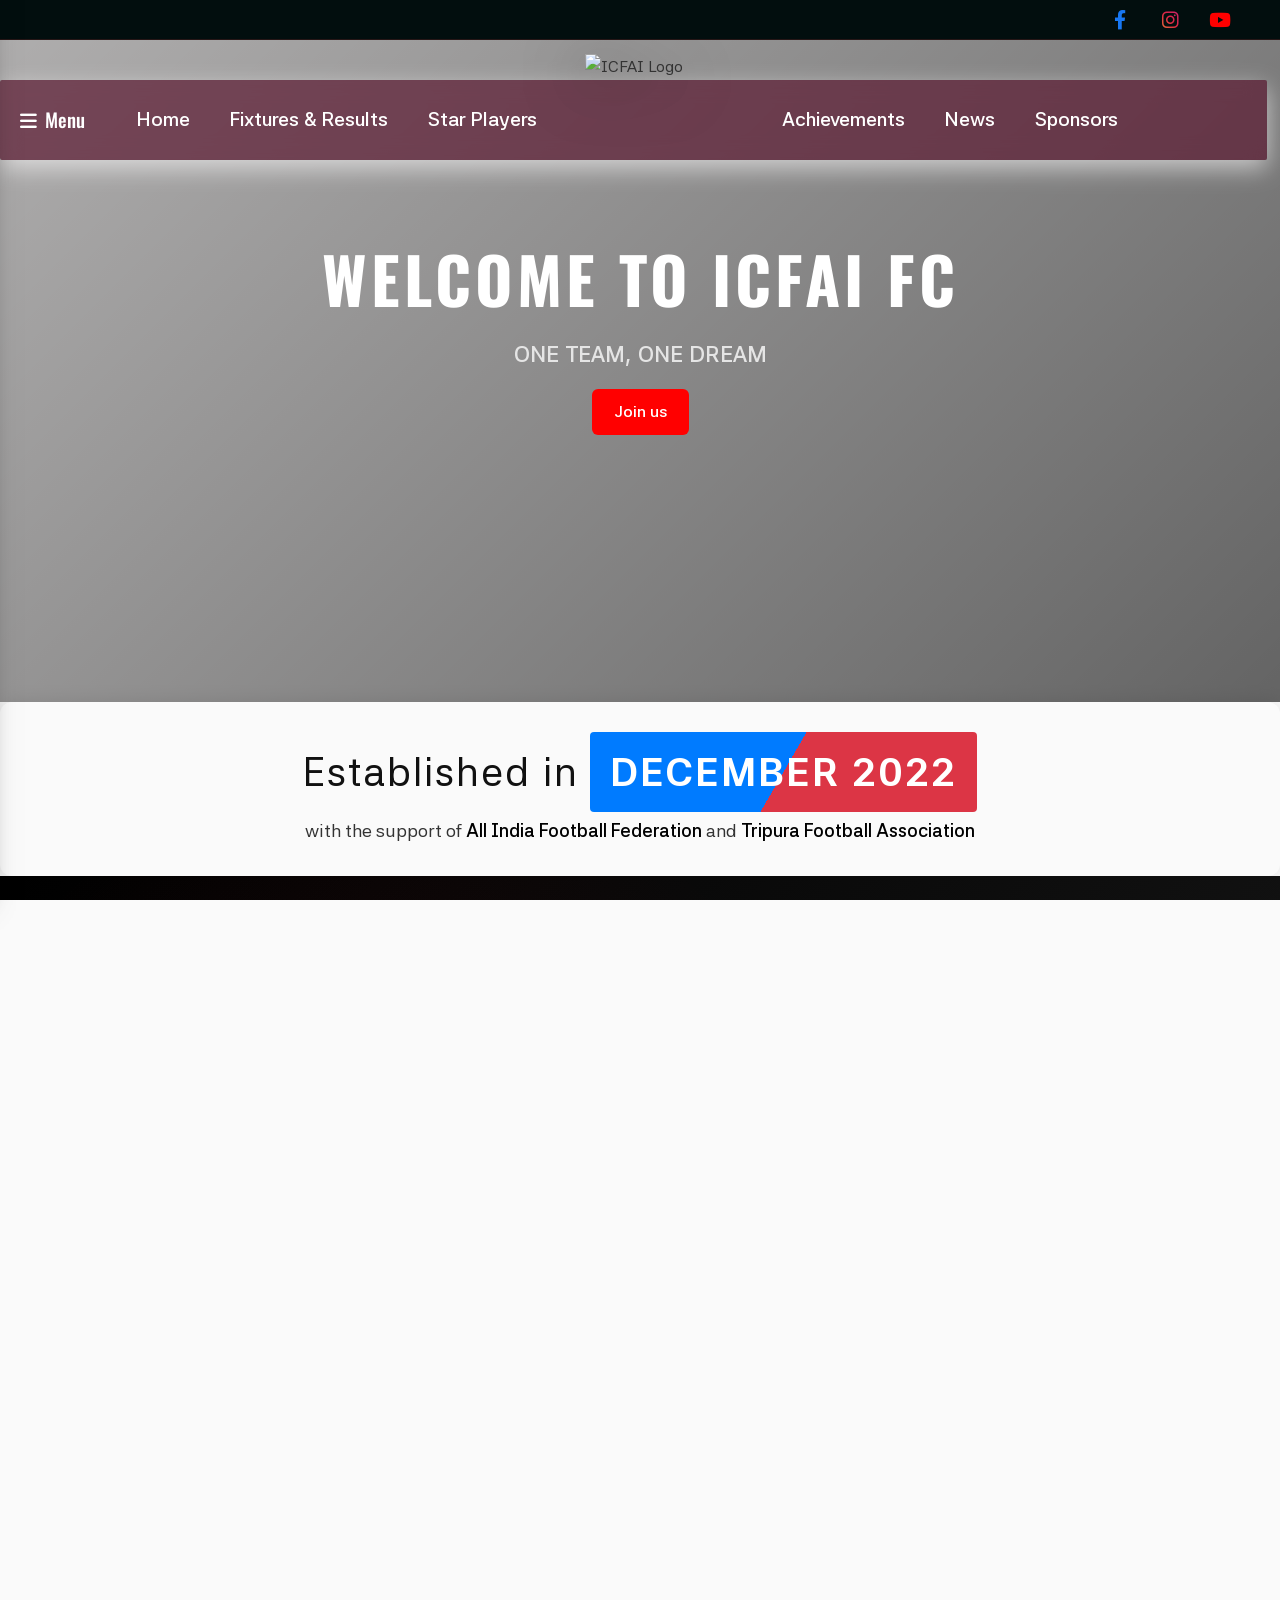
==== index.html @ eb9c13fc "Add Initial Files" ====
<!DOCTYPE html>
<html lang="en">

<head>
  <meta charset="UTF-8" />
  <meta name="viewport" content="width=device-width, initial-scale=1.0" />
  <title>ICFAI FC - Football Club</title>
  <link rel="icon" href="./assets/images/favicon.ico" type="image/x-icon" />
  <link rel="stylesheet" href="assets/css/styles.css?v=3.2" />
  <link href="https://cdnjs.cloudflare.com/ajax/libs/font-awesome/6.0.0/css/all.min.css" rel="stylesheet">
</head>

<body>
  <div class="loading-screen" id="loadingScreen">
    <div class="loader-content">
      <img src="./assets/images/icfai_fc_logo.webp" alt="ICFAI FC Logo" class="loading-logo">
    </div>
  </div>

  <!-- Side Drawer Menu -->
  <div class="side-drawer" id="sideDrawer">
    <div class="drawer-header">
      <img src="./assets/images/icfai_fc_logo.webp" alt="ICFAI FC Logo" class="drawer-logo">
      <button class="drawer-close-btn" id="drawerCloseBtn">&times;</button>
    </div>
    <ul class="drawer-links">
      <li><a href="#home"><i class="fas fa-home"></i> Home</a></li>
      <li><a href="#results"><i class="fas fa-calendar-check"></i> Fixtures & Results</a></li>
      <li><a href="#squad"><i class="fas fa-users"></i> Star Players</a></li>
      <li><a href="#achievement"><i class="fas fa-trophy"></i> Achievements</a></li>
      <li><a href="#news"><i class="fas fa-newspaper"></i> News</a></li>
      <li><a
          href="https://docs.google.com/forms/d/e/1FAIpQLScfk53COwXalGn_AhkOUZK2DiVphfoqzO7gKApFZwHls8hN9A/viewform?usp=dialog"
          target="_blank"><i class="fas fa-file-signature"></i> Participation</a></li>
      <li><a href="#sponsors-section"><i class="fas fa-handshake"></i> Sponsors</a></li>

    </ul>
  </div>
  <div class="drawer-overlay" id="drawerOverlay"></div>

  <!-- Top Header Bar (Social Media Links) -->
  <div class="top-header">
    <div class="top-header-container">
      <div class="top-header-socials">
        <a href="https://www.facebook.com/iuTripura" target="_blank" title="Facebook"><i
            class="fab fa-facebook-f"></i></a>
        <a href="https://www.instagram.com/icfaitripura" target="_blank" title="Instagram"><i
            class="fab fa-instagram"></i></a>
        <a href="https://www.youtube.com/channel/UCLmW99rNwXES9EpipbpzZbA" target="_blank" title="YouTube"><i
            class="fab fa-youtube"></i></a>
      </div>
    </div>
  </div>

  <!-- Navbar -->
  <nav class="navbar">
    <div class="mobile-menu-toggle" id="mobileSidebarToggleBtn">
      <i class="fas fa-bars"></i>
    </div>
    <div class="logo" id="logo1">
      <img src="./assets/images/icfai_fc_logo.webp" alt="ICFAI Logo" />
    </div>

    <ul class="nav-links" id="nav-links">
      <li><a href="#home">Home</a></li>
      <li><a href="#results"> Fixtures & Results</a></li>
      <li><a href="#squad">Star Players</a></li>
      <li><a href="#achievement">Achievements</a></li>
      <li><a href="#news">News</a></li>
      <li><a href="#sponsors-section">Sponsors</a></li>
    </ul>

    <div class="hamburger" id="hamburger">
      <i class="fas fa-bars"></i>
    </div>
  </nav>

  <div class="nav">
    <div class="nav-container">
      <ul class="links left">
        <li>
          <a href="javascript:void(0)" class="sidebar-toggle-btn" id="sidebarToggleBtn"
            style="color: white; text-decoration: none; font-family: 'Oswald', sans-serif; font-weight: 500;">
            <i class="fas fa-bars" style="margin-right: 8px;"></i> Menu
          </a>
        </li>
        <li><a href="#home">Home</a></li>
        <li><a href="#results"> Fixtures & Results</a></li>
        <li><a href="#squad">Star Players</a></li>
      </ul>
      <div class="logo" id="nav-logo">
        <img src="./assets/images/icfai_fc_logo.webp" alt="ICFAI Logo" />
      </div>
      <ul class="links right">
        <li><a href="#achievement">Achievements</a></li>
        <li><a href="#news">News</a></li>
        <li><a href="#sponsors-section">Sponsors</a></li>
      </ul>
    </div>
  </div>

  <!-- Hero Section -->
  <section id="home" class="hero">
    <div class="hero-content">
      <h1 class="hero-title">WELCOME TO ICFAI FC</h1>
      <p class="hero-motto">ONE TEAM, ONE DREAM</p>
      <div class="hero-buttons">
        <a href="https://www.facebook.com/icfaifc" target="_blank"> Join us</a>

        <!-- <button class="btn btn-primary">Join Us</button> -->
      </div>
    </div>

  </section>
  <div class="club-container">
    <p class="club-heading">
      <span>Established in</span>
      <span class="highlight secondary animate" id="month">DECEMBER 2022</span>
    </p>
    <p class="subtext"> with the support of <span class="nested">All India Football Federation </span> and <span
        class="nested">Tripura Football Association </span> </p>
  </div>


  <!-- Last Three Games -->
  <section class="last-3-games-section" id="results">
    <div class="container">
      <h2 class="section-title">LAST THREE GAMES</h2>
      <div class="last-3-games">
        <div class="game-card">
          <div class="game-date">May 28, 2025</div>
          <div class="logos">
            <div class="team">
              <img src="./assets/images/opt logo.webp" alt="Vivekananda Club">
              <div class="team-name">VIVEKANANDA CLUB</div>
            </div>
            <div class="vs-text">VS</div>
            <div class="team">
              <img src="./assets/images/icfai_fc_logo1.webp" alt="ICFAI FC">
              <div class="team-name">ICFAI FC</div>
            </div>
          </div>
          <p>Score: 1-0</p>
        </div>
        <div class="game-card">
          <div class="game-date">May 25, 2025</div>
          <div class="logos">
            <div class="team">
              <img src="./assets/images/icfai_fc_logo1.webp" alt="ICFAI FC">
              <div class="team-name">ICFAI FC</div>
            </div>
            <div class="vs-text">VS</div>
            <div class="team">
              <img src="./assets/images/opt logo.webp" alt="Youth Club">
              <div class="team-name">YOUTH CLUB</div>
            </div>
          </div>
          <p>Score: 2-0</p>
        </div>
        <div class="game-card">
          <div class="game-date">May 22, 2025</div>
          <div class="logos">
            <div class="team">
              <img src="./assets/images/icfai_fc_logo1.webp" alt="ICFAI FC">
              <div class="team-name">ICFAI FC</div>
            </div>
            <div class="vs-text">VS</div>
            <div class="team">
              <img src="./assets/images/opt logo.webp" alt="UBST">
              <div class="team-name">UBST</div>
            </div>
          </div>
          <p>Score: 3-1</p>
        </div>
      </div>
      <a href="./results.html" class="View">View More</a>
    </div>
  </section>



  <!--SQUAD-->
  <section class="squad-section" id="squad">
    <h2>MEET OUR Rising Stars</h2>
    <div class="carousel" id="carousel">
      <div class="carousel-item">
        <img src="./assets/images/goals-13_assists-3.webp" data-mobile-src="./assets/images/ANIMESH.webp"
          data-desktop-src="./assets/images/animesh_debbarma_desktop.webp" alt="Player 1" class="player-image">
      </div>
      <div class="carousel-item">
        <img src="./assets/images/goals-13_assists-3.webp" data-mobile-src="./assets/images/SACHLANG.webp"
          data-desktop-src="./assets/images/sachlang_jamatia_desktop.webp" alt="Player 2" class="player-image">
      </div>
      <div class="carousel-item">
        <img src="./assets/images/goals-13_assists-3.webp" data-mobile-src="./assets/images/birsingh_mobile.webp"
          data-desktop-src="./assets/images/birsingh.webp" alt="Player 3" class="player-image">
      </div>

    </div>
    <div class="dots" id="dots">
      <span class="dot active"></span>
      <span class="dot"></span>
      <span class="dot"></span>
    </div>
  </section>


  <div class="achievement-wrapper" id="achievement">
    <div class="achievment-heading">
      <h2>Achievements</h2>
    </div>

    <div class="achievment a">
      <div class="setA">
        <div class="image-content" id="trophy">
          <img src="./assets/images/trophy_white.webp" alt="ICFAI FC Fair Play Trophy" srcset="">
        </div>
        <div class="textContent">
          <img src="./assets/images/qleft.webp" alt="Quote Icon" class="quote-icon-left">

          <p class="label">AWARD WINNING</p>
          <h1>Fair Play</h1>
          <h5>TFA C-DIVISION CLUB LEAGUE 24 PLAYERS REGISTERED IN AIFF CRS

          </h5>
          <p class="text">In the 2025–26 season, ICFAI FC proudly participated in the 3rd C-Division League under
            the Tripura Football Association (TFA). Demonstrating not only skill but also exemplary
            sportsmanship, the club was honored with the Fair Play Award
          </p>
          <img src="./assets/images/qright.webp" alt="Quote Icon" class="quote-icon-right">

        </div>
      </div>
    </div>
    <div class="achievment b">
      <div class="setB">
        <div class="textkontent">
          <img src="./assets/images/orangeqleft.webp" alt="Quote Icon" class="Quote-icon-left">

          <!-- <p class="label">AWARD WINNING</p> -->
          <h1>AIFF D-License Certified Coaches</h1>
          <h5>8 players from ICFAI FC successfully earned their AIFF D-License</h5>
          <P class="text" id="names">
            <span class="head">Certified Coaches-</span> <br>
            1.SACHLANG JAMATIA <br>
            2. JUNAYAN CHAKMA <br>
            3. PRABESH REANG <br>
            4. DIPTO REANG <br>
            5. JORA DEBBARMA <br>
            6. PAHOR DEBBARMA <br>
            7. BILASH DEBBARMA <br>
            8. RAKESH JAMATIA <br>
          </P>
          <img src="./assets/images/orangeqright.webp" alt="Quote Icon" class="Quote-icon-right">

        </div>

        <div class="image-kontent">
          <img src="./assets/images/2024.webp" alt="">
        </div>

      </div>
    </div>
    <div class="achievment x">
      <div class="setX">
        <div class="imageContent0">
          <img src="./assets/images/crpf.webp" alt="" srcset="">
        </div>
        <div class="textContentX">
          <h1>ICFAI FC's Samrat Debbarma Secures Government Job in CRPF</h1>
          <p class="text">In a moment of great pride for ICFAI FC, one of its dedicated players, Samrat Debbarma, has
            successfully secured a government job with the Central Reserve Police Force (CRPF) in 2024.
          </p>
        </div>
      </div>
    </div>
    <div class="achievment c">
      <div class="setC">
        <div class="imageContent3">
          <img src="./assets/images/olympic.webp" alt="" srcset="">
        </div>

        <div class="textContentC">

          <h1>9th STUDENTS OLYMPIC NATIONAL GAMES 2022-23</h1>
          <h5>
            4 footballers from ICFAI FC represented the Tripura football team in the Students Olympic of India
            tournament.
            <br>
            <br>
            Organized By: Students Olympic Association, Punjab
            Affiliated To: Students Olympic Association, India
            Students Oylmpic Council, Asia
            Recognized By: International Students Olympic Committee
            at Lovely Professional University, Punjab
          </h5>
          <p class="text">
            Secured 1st Position and received Gold Medals <br> <span> Players Name- </span></Players> <br>
            1.ROHIT JAMATIA <br>
            2.BILASH DEBBARMA <br>
            3.SACHULANG DEBBARMA <br>
            4.SAMRAT DEBBARMA <br>
          </p>

        </div>

      </div>

    </div>
    <div class="achievment d">
      <div class="setD">

        <div class="textContentD">
          <h1>ICFAI FC Shines at Inter-University NE Zone Tournament 2023-24</h1>
          <h5>20 Players Represent ICFAI FC at RGU, Assam</h5>
          <p class="text">In a remarkable achievement for the club, 20 talented players from ICFAI FC participated in
            the
            prestigious Inter-University North East Zone Football Tournament 2023-24, held at Royal Global University
            (RGU), Assam.
          </p>

        </div>

        <div class="imageContent4">
          <img src="./assets/images/fourth.webp" alt="" srcset="">
        </div>



      </div>
    </div>
    <div class="achievment e">
      <div class="setE">
        <div class="imageContent5">
          <img src="./assets/images/girls.webp" alt="" srcset="">
        </div>
        <div class="textContentE">

          <h1>Debut for ICFAI FC Girls Team in TFA Women's Football League</h1>
          <h5>First-Ever Participation in Tripura’s Premier Women's League – 2023-24</h5>
          <p class="text">Making history for the club and the state, the ICFAI FC Girls Team participated for the first
            time ever in the Women's Football League 2023-24, organized by the Tripura Football Association (TFA). The
            tournament, held in Tripura, marked a significant milestone in the journey of women's football at ICFAI.
          </p>
        </div>
      </div>
    </div>
    <div class="achievment f">
      <div class="setF">

        <div class="textContentF">
          <img src="./assets/images/pin.webp" class="pin" alt="Pin">
          <h1>Sachlang Jamatia Honored as Tripura’s Best Promising Player – 2023</h1>
          <h5>ICFAI FC Star Shines in C-Division Club League Football Tournament
          </h5>
          <p class="text">In a proud moment for ICFAI FC, rising footballer Sachlang Jamatia was awarded the Best
            Promising Player of Tripura in the 2023 C-Division Club League Football Tournament. Representing ICFAI FC
            with
            exceptional skill, determination, and sportsmanship.
          </p>
        </div>

        <div class="imageContent6">
          <img src="./assets/images/sachlang3.webp" alt="" srcset="">
        </div>



      </div>
    </div>
    <div class="achievment g">
      <div class="setG">
        <div class="imageContent7">

          <img src="./assets/images/coach.webp" alt="" srcset="">
        </div>

        <div class="textContentG">
          <h1>AIFF D-License Football Coach </h1>
          <p class="text">ICFAI FC <br>
            IN-CHARGE <br>
            ICFAI FC MANAGER CUM COACH <br>
            <span> BAPAN DEBNATH </span>
          </p>
        </div>
      </div>
    </div>
  </div>

  <section class="jersey-section">
    <div class="jersey-section-border">
      <h2 class="jersey-title">OUR TEAM JERSEY</h2>
      <p class="jersey-subtitle">OFFICIAL ICFAI FC KITS</p>
      <div class="jersey-grid">
        <div class="jersey-card jersey-shine">
          <div class="jersey-image-wrapper">
            <img src="assets/images/jersey1.webp" alt="ICFAI FC Home Jersey" class="jersey-img" />
            <div class="shine-overlay"></div>
          </div>
          <div class="jersey-info">
            <h3>WOMEN'S JERSEY</h3>
          </div>
        </div>
        <div class="jersey-card jersey-shine">
          <div class="jersey-image-wrapper">
            <img src="assets/images/jersey2.webp" alt="ICFAI FC Away Jersey" class="jersey-img" />
            <div class="shine-overlay"></div>
          </div>
          <div class="jersey-info">
            <h3>MEN'S JERSEY</h3>
          </div>
        </div>
      </div>
    </div>
  </section>

  <section class="jersyies">
    <p class="j24">2025 Men's Jersey</p>
    <img src="./assets/images/curlyarrow.webp" alt="" class="arrow1">
    <img src="./assets/images/curlyarrowrev.webp" alt="" class="arrow2">

    <p class="j25">2024 Men's Jersey</p>

    <div class="imageholder">
      <div class="imagecontainer1">
        <img src="./assets/images/j1.webp" alt="">
      </div>
      <div class="imagecontainer2">
        <img src="./assets/images/j2.webp" alt="">
      </div>
    </div>
  </section>



  <section class="featured-video-section">
    <h2 class="video-section-title">FEATURED VIDEOS</h2>


    <div class="carousel-container">
      <!-- FIXED: Removed inline onclick handlers - now handled by JavaScript event listeners -->
      <button class="carousel-nav prev">‹</button>
      <button class="carousel-nav next">›</button>
      <div class="carousel-track" id="carouselTrack">
        <!-- Slide 1 -->

        <!-- Slide 2 -->
        <div class="carousel-slide">
          <div class="video-container">
            <iframe src="https://www.youtube.com/embed/P8DWaBqI-jM?autoplay=1&mute=1&loop=1&playlist=P8DWaBqI-jM&rel=0"
              title="Tech Innovation Showcase" allow="autoplay; encrypted-media" allowfullscreen>
            </iframe>
          </div>
        </div>
        <!-- Slide 3 -->
        <div class="carousel-slide">
          <div class="video-container">
            <iframe src="https://www.youtube.com/embed/DFkMkslrrcs?autoplay=1&mute=1&loop=1&playlist=DFkMkslrrcs&rel=0"
              title="Creative Arts Masterpiece" allow="autoplay; encrypted-media" allowfullscreen>
            </iframe>
          </div>
        </div>
      </div>

    </div>
    <!-- Navigation Dots -->
    <!-- FIXED: Removed inline onclick handlers - now handled by JavaScript event listeners -->
    <div class="carousel-dots" id="carouselDots">
      <div class="dotts active"></div>
      <div class="dotts"></div>
    </div>

  </section>





  <section class="news" id="news">
    <div class="news-container">
      <h2 class="news-title">Latest News</h2>
      <div class="news-grid">
        <article class="news-card">
          <img src="./assets//images/news_1.webp" alt="News 1">
          <div class="news-content">
            <h3>C Division Football league 2025-26 <br> ICFAI FC VS VIVEKANANDA CLUB</h3>
            <p class="date">MAY 28 , 2025</p>
            <p>ICFAI FC lose the match against VIVEKANANDA CLUB with 0-1</p>
            <div class="readbtn">
              <button onclick="goToNews(0)" class="read-more">Read More</button>
            </div>
          </div>
        </article>
        <article class="news-card">
          <img src="./assets//images/newss2.webp" alt="News 2">
          <div class="news-content">
            <h3>C Division Football league 2025-26 <br> ICFAI FC VS YOUTH CLUB</h3>
            <p class="date">May 25, 2025</p>
            <p>ICFAI FC defeats YOUTH CLUB with a commanding 2-0 win.One step closer to the final</p>
            <div class="readbtn">
              <button onclick="goToNews(1)" class="read-more">Read More</button>
            </div>
          </div>
        </article>
        <article class="news-card">
          <img src="./assets//images/news3 (1).webp" alt="News 3">
          <div class="news-content">
            <h3>C Division Football league 2025-26<br>ICFAI FC VS UBST</h3>
            <p class="date">May 22, 2025</p>
            <p>ICFAI FC storms ahead with a solid 3-1 win against UBST</p>
            <div class="readbtn">
              <button onclick="goToNews(2)" class="read-more">Read More</button>
            </div>
          </div>
        </article>
      </div>
    </div>
    <div class="newsdirect">
      <a href="./news.html" class="newsdirectbtn">View More</a>
    </div>
  </section>
  <!-- Participation Section -->
  <section class="participation-section" id="participation">
    <div class="participation-container">
      <h2 class="participation-title">Participation</h2>
      <p class="participation-subtitle">Join the ICFAI Football Club! Register using the Google Form below to
        participate in our trials, membership recruitment, and volunteering activities.</p>

      <div class="participation-card">
        <div class="form-icon">
          <i class="fas fa-file-signature"></i>
        </div>
        <h3>Registration Form</h3>
        <p>Please click the button below to open the official registration form in a new tab. Fill out your details, and
          our club representatives will get in touch with you shortly.</p>

        <!-- TODO: Replace the href below with your actual Google Form URL -->
        <a href="https://docs.google.com/forms/d/e/1FAIpQLSf_YOUR_GOOGLE_FORM_ID_HERE/viewform?usp=sf_link"
          target="_blank" class="participation-btn">
          <i class="fab fa-google"></i> Open Google Form
        </a>
      </div>
    </div>
  </section>


  <!--Gourab's Code-->

  <section class="sponsors-section" id="sponsors-section">
    <div class="sponsor-logos">
      <div class="logo-box sponsor-logo-left">
        <img src="./assets/images/icfai.webp" alt="ICFAI University Tripura Logo">
        <p class="sponsor-name">ICFAI University Tripura</p>
      </div>
      <div class="logo-box sponsor-banner-box">
        <img src="./assets/images/sponser.webp?v=1.5" alt="Our Sponsor - ICFAI University Tripura">
      </div>
    </div>
  </section>

  <section class="instagram-section">
    <h2>Follow Us on Facebook</h2>


    <div class="instagram-grid">
      <div class="logoG">
        <a href="https://www.facebook.com/icfaifc" target="_blank">
          <img src="./assets/images/download__7_-removebg-preview (1).webp" alt="ICFAI Football Club Logo" class="logo">
        </a>
        <a href="https://www.facebook.com/icfaifc">
          <h3>@icfaifc</h3>
        </a>

      </div>
      <div class="post">
        <iframe
          src="https://www.facebook.com/plugins/post.php?href=https%3A%2F%2Fwww.facebook.com%2Ficfaifc%2Fposts%2Fpfbid02XcgmAQVKBwd2oE2uk2yLDStNyz8HKD7fhZiKLvXKFrXdjW5xoDAoTaDN2rSFGscPl&show_text=false&width=500"
          width="500" height="281" style="border:none;overflow:hidden" scrolling="no" frameborder="0"
          allowfullscreen="true"
          allow="autoplay; clipboard-write; encrypted-media; picture-in-picture; web-share"></iframe>
      </div>
      <div class="post">
        <iframe
          src="https://www.facebook.com/plugins/post.php?href=https%3A%2F%2Fwww.facebook.com%2Ficfaifc%2Fposts%2Fpfbid034WH65Av56Lqqn5zFBCTEJb2UY1SQUSUQ9SfdytHyfu3adtGYysvMrWwD4oeC8hNml&show_text=false&width=500"
          width="500" height="358" style="border:none;overflow:hidden" scrolling="no" frameborder="0"
          allowfullscreen="true"
          allow="autoplay; clipboard-write; encrypted-media; picture-in-picture; web-share"></iframe>
      </div>
      <div class="post">
        <iframe
          src="https://www.facebook.com/plugins/post.php?href=https%3A%2F%2Fwww.facebook.com%2Ficfaifc%2Fposts%2Fpfbid0gf1FUdsTiwjZG82EaCPDdQXAdQBjH55kc1EFj5Hu1qeSkKPoiZSQtGVEM3ucA1e7l&show_text=false&width=500"
          width="500" height="375" style="border:none;overflow:hidden" scrolling="no" frameborder="0"
          allowfullscreen="true"
          allow="autoplay; clipboard-write; encrypted-media; picture-in-picture; web-share"></iframe>
      </div>
      <div class="post">
        <iframe
          src="https://www.facebook.com/plugins/post.php?href=https%3A%2F%2Fwww.facebook.com%2Ficfaifc%2Fposts%2Fpfbid02wYXbqufGujPtFxF2KZumPfLV1wZbWhkevf7CS3z9PMW6Z2pqMJ2Rv1vB2Ms2jad9l&show_text=false&width=500"
          width="500" height="375" style="border:none;overflow:hidden" scrolling="no" frameborder="0"
          allowfullscreen="true"
          allow="autoplay; clipboard-write; encrypted-media; picture-in-picture; web-share"></iframe>
      </div>
      <div class="post">
        <iframe
          src="https://www.facebook.com/plugins/post.php?href=https%3A%2F%2Fwww.facebook.com%2Ficfaifc%2Fposts%2Fpfbid02XcgmAQVKBwd2oE2uk2yLDStNyz8HKD7fhZiKLvXKFrXdjW5xoDAoTaDN2rSFGscPl&show_text=false&width=500"
          width="500" height="281" style="border:none;overflow:hidden" scrolling="no" frameborder="0"
          allowfullscreen="true"
          allow="autoplay; clipboard-write; encrypted-media; picture-in-picture; web-share"></iframe>
      </div>
      <div class="post">
        <iframe
          src="https://www.facebook.com/plugins/post.php?href=https%3A%2F%2Fwww.facebook.com%2Ficfaifc%2Fposts%2Fpfbid02XcgmAQVKBwd2oE2uk2yLDStNyz8HKD7fhZiKLvXKFrXdjW5xoDAoTaDN2rSFGscPl&show_text=false&width=500"
          width="500" height="281" style="border:none;overflow:hidden" scrolling="no" frameborder="0"
          allowfullscreen="true"
          allow="autoplay; clipboard-write; encrypted-media; picture-in-picture; web-share"></iframe>
      </div>
    </div>
    <div class="view-more-wrapper">
      <a href="https://www.facebook.com/icfaifc" class="view-more-btn" target="_blank">View More</a>
    </div>
  </section>
  <footer class="site-footer">
    <div class="footer-container">

      <!-- Trophy & About -->
      <div class="footer-column first-column">
        <div class="social-icons">
        </div>
        <img src="./assets/images/icfai_fc_logo.webp" class="logo-image" />
        <div class="footer-text">
          <p>Become a member of our online community</p>
          <div class="footer-social-handles">
            <div class="social-row">
              <a href="https://www.instagram.com/icfai.fc?igsh=YjN3aXh5eWk0aXVo" target="_blank">
                <img src="./assets/images/instagram-logo (1).webp" alt="Instagram" />
              </a>
              <a href="https://www.facebook.com/icfaifc" target="_blank">
                <img src="./assets/images/facebook.webp" alt="Facebook" />
              </a>
              <span></span>
            </div>
          </div>
        </div>
      </div>

      <!-- News Column -->
      <div class="footer-column">
        <h3>NEWS</h3>
        <ul>
          <li><a href="./news.html">ICFAI FC lose the match against VIVEKANANDA CLUB with 0-1</a></li>
          <li><a href="./news.html">ICFAI FC defeats YOUTH CLUB with a commanding 2-0 win.</a></li>
          <li><a href="./news.html">ICFAI FC storms ahead with a solid 3-1 win against UBST</a></li>
        </ul>
      </div>

      <!-- Contact Column -->
      <div class="footer-column">
        <h3>ADDRESS</h3>
        <p>W8MQ+PCC, Agartala-Simna Road,</p>
        <p>P.O. Kamalghat, Mohanpur, Agartala,</p>
        <p>Tripura 799210</p>
        <p>info@icfaifc.iutripura.in</p>

      </div>
    </div>

    <!-- SOCIAL HANDLES ROWS -->



    <div class="footer-bottom">
      <p>© 2025 ICFAI Football Club . All rights reserved</p>
      <p>Developed by:
        <a href="./team.html"> KODEWARE</a>
      </p>
      <p>Edited by:
        <a href="./team2.html"> TEAM ELITE</a>
      </p>
    </div>
  </footer>


  <script src="https://cdnjs.cloudflare.com/ajax/libs/gsap/3.12.5/gsap.min.js"></script>
  <script src="https://cdnjs.cloudflare.com/ajax/libs/gsap/3.13.0/MotionPathPlugin.min.js"></script>
  <script src="https://cdnjs.cloudflare.com/ajax/libs/gsap/3.12.5/ScrollTrigger.min.js"></script>
  <script src="https://cdnjs.cloudflare.com/ajax/libs/gsap/3.12.5/ScrollToPlugin.min.js"></script>
  <script src="./assets/js/script.js?v=1.5"></script>
</body>

</html>
---- assets/css/styles.css ----
@import url('https://fonts.googleapis.com/css2?family=Shadows+Into+Light&display=swap');
@import url('https://fonts.googleapis.com/css2?family=Asta+Sans:wght@300..800&family=Noto+Sans:ital,wght@0,100..900;1,100..900&display=swap');
@import url('https://fonts.googleapis.com/css2?family=Oswald:wght@200..700&display=swap');




* {
  margin: 0;
  padding: 0;
  box-sizing: border-box;
  font-family: "Asta Sans", sans-serif;
}

html,
body {
  font-family: 'Asta Sans', sans-serif;
  line-height: 1.6;
  color: #333;
  height: 100%;
  width: 100%;
  background: #fafafa;
  overflow-x: hidden;
}

.loading-screen {
  position: fixed;
  top: 0;
  left: 0;
  width: 100%;
  height: 100%;
  background-color: white;
  display: flex;
  justify-content: center;
  align-items: center;
  z-index: 9999;
  transition: opacity 0.5s ease-out;
}

.loader-content {
  text-align: center;
}

.loading-logo {
  max-width: 200px;
  height: auto;
  animation: pulse 1.5s infinite ease-in-out;
}

@keyframes pulse {
  0% {
    transform: scale(1);
  }

  50% {
    transform: scale(1.05);
  }

  100% {
    transform: scale(1);
  }
}

/* prevent flashing */
body:not(.loaded)>*:not(.loading-screen) {
  visibility: hidden;
}

body.loaded>*:not(.loading-screen) {
  visibility: visible;
}

.container {
  margin: 0 auto;
  padding: 0 20px;
  max-width: 100%;
}

@media (max-width: 768px) {
  .container {
    padding: 0 10px;
  }

  .hero {
    min-height: 300px;
    padding: 40px 10px;
  }

  .hero-title {
    font-size: 1.8rem !important;
    line-height: 1.2;
    margin-bottom: 0.5rem;
  }

  .hero-motto {
    font-size: 1rem !important;
    margin-bottom: 0.5rem;
  }

  .hero-buttons {
    margin-bottom: 1rem;
  }

  .club-container {
    padding: 20px 10px;
    margin: 20px 0;
  }

  .club-heading {
    font-size: 1.2rem;
    line-height: 1.3;
  }



  .achievement-wrapper {
    padding: 0;
  }

  .achievment {
    min-height: auto;
    padding: 20px 0;
  }

  .setA,
  .setB,
  .setC,
  .setD,
  .setE,
  .setF,
  .setG,
  .setX {
    padding: 15px 10px;
    gap: 15px;
    margin: 0;
  }

  .textContent,
  .textkontent,
  .textContentC,
  .textContentD,
  .textContentE,
  .textContentF,
  .textContentG,
  .textContentX {
    height: auto !important;
    min-height: auto;
    padding: 15px 10px;
    margin: 0;
  }

  .image-content,
  .image-kontent,
  .imageContent3,
  .imageContent4,
  .imageContent5,
  .imageContent6,
  .imageContent7,
  .imageContent0 {
    height: auto;
    min-height: 200px;
    margin: 10px 0;
  }

  .news {
    padding: 40px 10px;
  }

  .news-grid {
    gap: 20px;
  }

  .news-card {
    margin-bottom: 20px;
  }

  .jersyies {
    padding: 40px 10px;
  }

  .imageholder {
    padding: 15px;
    gap: 15px;
  }

  .imagecontainer1,
  .imagecontainer2 {
    width: 100%;
    transform: none;
  }

  .nav {
    margin-top: 20px;
    height: 60px;
  }

  #nav-logo img {
    height: 80px;
  }

  .textContent h1,
  .textkontent h1,
  .textContentC h1,
  .textContentD h1,
  .textContentE h1,
  .textContentF h1,
  .textContentG h1,
  .textContentX h1 {
    font-size: 1.2rem !important;
    width: 100%;
    padding: 8px;
  }

  .textContent h5,
  .textkontent h5,
  .textContentC h5,
  .textContentD h5,
  .textContentE h5,
  .textContentF h5,
  .textContentG h5,
  .textContentX h5 {
    font-size: 0.9rem !important;
    margin: 5px 0;
  }

  .textContent .text,
  .textkontent .text,
  .textContentC .text,
  .textContentD .text,
  .textContentE .text,
  .textContentF .text,
  .textContentG .text,
  .textContentX .text {
    font-size: 0.85rem !important;
    line-height: 1.4;
  }

  .text {
    width: 100% !important;
    padding: 10px;
  }


  .achievment-heading h2 {
    font-size: 2rem;
    margin-bottom: 20px;
  }
}

@media (max-width: 480px) {
  .hero {
    min-height: 250px;
    padding: 20px 5px;
  }

  .hero-title {
    font-size: 1.5rem !important;
  }

  .hero-motto {
    font-size: 0.9rem !important;
  }

  .container {
    padding: 0 5px;
  }

  .setA,
  .setB,
  .setC,
  .setD,
  .setE,
  .setF,
  .setG,
  .setX {
    padding: 10px 5px;
  }

  .textContent,
  .textkontent,
  .textContentC,
  .textContentD,
  .textContentE,
  .textContentF,
  .textContentG,
  .textContentX {
    padding: 10px 5px;
  }




  .news {
    padding: 30px 5px;
  }

  .jersyies {
    padding: 30px 5px;
  }

  .imageholder {
    padding: 10px;
  }

  .club-container {
    padding: 15px 5px;
    margin: 15px 0;
  }



  body,
  html {
    overflow-x: hidden;
    width: 100%;
  }

  .image-container {
    width: 100%;
    max-width: 100%;
  }

  .text-content {
    width: 100%;
    max-width: 100%;
  }
}

.navbar {
  background-color: #fff;
  border-bottom: 2px solid #eee;
  padding: 10px 45px;
  display: none;
  justify-content: center;
  align-items: center;
  position: relative;
  z-index: 100;
}

.navbar a {
  font-family: 'Asta Sans', sans-serif;
  font-weight: 600;
}

.logo img {
  height: 70px;
  display: block;
}

#logo1 {
  visibility: hidden;
}

.nav-links {
  display: flex;
  list-style: none;
  gap: 50px;
  margin: 0;
  align-items: center;
}

.nav-links li a {
  font-family: 'Asta Sans', sans-serif;
  font-weight: 600;
  color: #000;
  text-decoration: none;
  font-size: 1rem;
  transition: color 0.3s ease;
}

.nav-links li a:hover {
  color: #e93515;
  text-decoration: underline;
}

.hero {
  height: 78vh;
  background: linear-gradient(135deg, rgba(5, 0, 0, 0.3), rgba(0, 0, 0, 0.6)), url('../images/hero_banner_new.webp');
  display: flex;
  align-items: center;
  justify-content: center;
  text-align: center;
  color: white;
  position: relative;
  margin-top: 0px;
  background-position: center;
  background-repeat: no-repeat;
  background-size: cover;
}

.hero-overlay {
  position: absolute;
  top: 0;
  left: 0;
  right: 0;
  bottom: 0;
  background: linear-gradient(135deg, rgba(220, 38, 38, 0.8), rgba(0, 0, 0, 0.7));
}

.hero-content {
  position: relative;
  z-index: 2;
  max-width: 800px;
  padding: 0 20px;
}

.hero-logo {
  width: 80px;
  height: 80px;
  background: #dc2626;
  border-radius: 50%;
  display: flex;
  align-items: center;
  justify-content: center;
  margin: 0 auto 2rem;
  font-size: 2rem;
}

.hero-title {
  font-size: 4rem;
  font-weight: bold;
  margin-bottom: 0.5rem;
  font-family: "Oswald", sans-serif;
  letter-spacing: 4px;
}

.hero-subtitle {
  font-family: "Oswald", sans-serif;
  font-size: 1.5rem;
  color: #e5e5e5;
  margin-bottom: 2rem;
}

.hero-welcome {
  font-size: 2.5rem;
  font-weight: bold;
  margin-bottom: 1rem;
}

.hero-motto {
  font-size: 1.4rem;
  color: #e5e5e5;
  margin-bottom: 1rem;
  font-family: 'Asta Sans', sans-serif;
  font-weight: 600;
}

.hero-description {
  font-size: 1rem;
  color: #d1d5db;
  margin-bottom: 2.5rem;
  max-width: 600px;
  margin-left: auto;
  margin-right: auto;
}

.hero-buttons {
  display: flex;
  gap: 1rem;
  justify-content: center;
  margin-bottom: 2.5rem;
  flex-wrap: wrap;
  text-decoration: none;
}

.hero-info {
  display: grid;
  grid-template-columns: repeat(auto-fit, minmax(200px, 1fr));
  gap: 1rem;
  max-width: 500px;
  margin: 0 auto;
}

.info-card {
  display: flex;
  align-items: center;
  gap: 0.75rem;
  background: rgba(0, 0, 0, 0.3);
  padding: 1rem;
  border-radius: 8px;
}

.info-card i {
  color: #ef4444;
  font-size: 1.2rem;
}

.info-label {
  color: #d1d5db;
  font-size: 0.9rem;
}

.info-value {
  font-weight: bold;
  font-size: 1rem;
}


.btn-primary:hover {
  background: #b91c1c;
  transform: scale(1.05);
}

.view-all-btn {
  align-content: center;
  text-align: center;
  width: 120px;
  height: 55px;
  background-color: #0f0101;
  color: #ffffff;
  font-size: 18px;
  font-family: 'Asta Sans', sans-serif;
  font-weight: 500;
  border-radius: 8px;
  transition: background-color 0.3s ease;
  padding: 10px;
  text-decoration: none;
  margin-top: 50px;
}

.view-all-btn:hover {
  background-color: #444;
  color: #ffffff;
}

.news {
  padding: 100px 20px;
  background: #f5f6fa;
  font-family: "Oswald", sans-serif;
  padding-top: 160px;
}

.news .news-container {
  margin: 0 auto;
}

.news-title {
  font-family: 'Oswald', sans-serif;
  text-align: center;
  font-size: 2.8rem;
  font-weight: 700;
  margin-bottom: 60px;
  margin-top: 10px;
  color: #1e1e1e;
  position: relative;
  text-shadow: 2px 2px 4px rgba(94, 91, 91, 0.8);
}

.news-grid {
  display: grid;
  grid-template-columns: repeat(auto-fit, minmax(350px, 1fr));
  gap: 35px;
}

.news-card {
  display: flex;
  flex-direction: column;
  background: #ffffff;
  border-radius: 12px;
  box-shadow: 0 10px 25px rgba(0, 0, 0, 0.08);
  overflow: hidden;
  transition: transform 0.3s ease, box-shadow 0.3s ease;
}

.news-card:hover {
  transform: translateY(-6px);
  box-shadow: 0 16px 35px rgba(0, 0, 0, 0.1);
}

.news-card img {
  width: 100%;
}

.news-content {
  padding: 25px;
  display: flex;
  flex-direction: column;
  height: 100%;
}

.news-content h3 {
  font-size: 1.5rem;
  color: #2c3e50;
  margin-bottom: 10px;
}

.news-content .date {
  font-size: 0.85rem;
  color: #999;
  margin-bottom: 12px;
}

.news-content p {
  flex-grow: 1;
  font-size: 1rem;
  color: #444;
  line-height: 1.6;
  margin-bottom: 20px;
  font-family: 'Asta Sans', sans-serif;
}

.readbtn {
  display: flex;
  align-items: center;
  justify-content: center;
  width: 100%;
}

.read-more {
  align-self: flex-start;
  padding: 8px 16px;
  background-color: #003366;
  color: #fff;
  text-decoration: none;
  border-radius: 5px;
  font-weight: 500;
  font-size: 0.95rem;
  transition: background-color 0.3s ease;
  cursor: pointer;
}

.read-more:hover {
  background-color: #001f4d;
}



.newsdirect {
  width: 100%;
  display: flex;
  align-items: center;
  justify-content: center;
  margin-top: 50px;
}

.newsdirectbtn {
  text-decoration: none;
  font-size: 20px;
  font-family: "Asta Sans", sans-serif;
  color: #f3f3f3;
  background: rgb(1, 72, 72);
  padding: 10px;
  border-radius: 10px;
}


@media (max-width: 768px) {
  .newsdirectbtn {
    font-size: 15px;
  }

  .news {
    padding-top: 95px;
  }

  .news-grid {
    grid-template-columns: 1fr;
  }

  .news-card img {
    height: 200px;
  }

  .news-content h3 {
    font-size: 1rem;
  }
}


@media (max-width: 768px) {
  .logo img {
    height: 50px;
  }

  .hero {
    height: 60vh;
  }

  .hero h2 {
    font-size: 2rem;
  }

  .hero-title {
    color: rgba(255, 248, 248, 0.911);
    line-height: 1;
    font-size: 24px;
    font-weight: bold;
  }

  .hero-motto {
    font-size: 15px;
    font-weight: 700;
  }

  .tagline {
    font-size: 1rem;
    font-weight: 700;
  }

  .btn {
    padding: 8px 20px;
    font-size: 0.9rem;
  }

  .last-3-games {
    display: flex;
    flex-direction: column;
    align-items: center;
  }

  .game-card {
    max-width: 100%;
    width: 100%;
    margin-bottom: 20px;
  }

  .news-grid {
    grid-template-columns: 1fr;
  }

  .news-card img {
    height: 200px;
  }
}









@media (max-width: 768px) {
  .squad-grid {
    justify-content: center;
  }

  .squad-section {
    height: auto !important;
  }

  .player-card {
    width: 80%;
    max-width: 300px;
  }
}

.hamburger {
  display: none;
  font-size: 1.8rem;
  cursor: pointer;
  color: #000;
}


@media (max-width: 768px) {
  .navbar {
    display: flex;
    flex-direction: row;
    align-items: center;
    justify-content: space-between;
    width: 100%;
    padding: 10px 20px;
    position: fixed;
  }

  .logo {
    flex: 0 0 auto;
  }

  #logo1 {
    visibility: visible;
  }

  #logo2 {
    display: none;
  }

  .hamburger {
    display: block;
    margin-left: auto;
    z-index: 1001;
    position: relative;
  }

  .nav-links {
    display: none !important;
    flex-direction: column;
    width: 100%;
    background-color: #fff;
    position: absolute;
    top: 100%;
    left: 0;
    padding: 10px 20px;
    box-shadow: 0 4px 6px rgba(0, 0, 0, 0.1);
    z-index: 1000;
    gap: 0;
    margin-top: 0;
    text-align: center;
  }

  .nav-links.show {
    display: flex !important;
  }

  .nav-links li {
    margin: 10px 0;
    width: 100%;
  }

  .nav-links li a {
    display: block;
    color: #000;
    font-size: 1rem;
    width: 100%;
    padding: 10px 0;
    font-size: 20px;
    text-transform: uppercase;
  }

  .nav {
    display: none;
  }
}

.nav {
  background: #ededed;
  padding: 0;
  position: relative;
  width: 99%;
  margin: 40px auto 0 auto;
  border-radius: 2px;
  height: 80px;
  position: fixed;
  top: 0;
  background: #5c1c33b4;
  box-shadow: 0 8px 24px rgba(255, 255, 255, 0.601);
  backdrop-filter: blur(10px);
  z-index: 10;
}

.nav-container {
  display: flex;
  align-items: center;
  justify-content: center;
  height: 100%;
  width: 100%;
  position: relative;
}

.links {
  display: flex;
  gap: 2.5rem;
  list-style: none;
  padding: 0;
  margin: 0;

}

.links a {
  text-decoration: none;
  color: #ffffff;
  font-family: 'Asta Sans', sans-serif;
  font-size: 1.2rem;
  font-weight: 600;
}

.nav .links a:hover {
  color: #f3f900;
  text-decoration: underline;
}

.links.left {
  justify-content: center;
  flex: 1;
}

.links.right {
  justify-content: center;
  flex: 1;
}

#nav-logo {
  position: absolute;
  left: 50%;
  top: 0;
  transform: translate(-50%, -20%);
  z-index: 200;
  background: transparent;
  padding: 0;
  display: flex;
  align-items: center;
  justify-content: center;
  height: auto;
  width: auto;
}

#nav-logo img {
  height: 130px;
  width: auto;
  display: block;
  filter: drop-shadow(0 10px 30px rgba(0, 0, 0, 0.8));

}




.club-container {
  margin: auto;
  padding: 30px;
  background: url('../images/aboutbg.webp');
  background-position: right;
  background-size: contain;
  background-repeat: no-repeat;
  box-shadow: 0 0 20px rgba(0, 0, 0, 0.1);
  border-radius: 12px;
  text-align: center;
}

.club-heading {
  font-size: 2.5rem;
  line-height: 1.5;
  color: #111;
  font-family: 'Oswald', sans-serif;
  letter-spacing: 2px;
  margin-bottom: 5px;

}

.highlight {
  background-color: #000;
  color: #fff;
  padding: 10px 20px;
  border-radius: 4px;
  font-weight: 800;
  display: inline-block;

}

.highlight.secondary {
  background: linear-gradient(120deg, #007bff 50%, #dc3545 50%);

  animation: popIn 0.6s ease-out forwards;
}

.subtext {
  font-size: 18px;
}

.nested {
  color: #000;
  font-weight: 600;

}


@media screen and (max-width:768px) {
  .club-container {
    background: white;
  }
}


@keyframes popIn {
  from {
    transform: scale(0.8);
    opacity: 0;
  }

  to {
    transform: scale(1);
    opacity: 1;
  }
}

.achievement-wrapper {
  display: flex;
  flex-direction: column;
  align-items: center;
  justify-content: center;
  padding-top: 160px;
}

.achievment {
  width: 100%;
  height: 100%;
}

.a {
  background: url('../images/achievment-bg.webp');
  background-position: center;
  background-size: cover;
  background-repeat: no-repeat;
}

.b {
  background: url('../images/achievment-bg2.webp');
  background-position: center;
  background-size: contain;
  background-repeat: no-repeat;
}




.setA {
  display: flex;
  align-items: center;
  justify-content: center;
  height: 100%;
  gap: 50px;
  padding: 30px;
  margin-right: 20px;
}

.setB {
  display: flex;
  align-items: center;
  justify-content: center;
  height: 100%;
  gap: 50px;
  padding: 30px;
  margin-right: 20px;
}

.setC {
  display: flex;
  align-items: center;
  justify-content: center;
  height: 100%;
  gap: 50px;
  padding: 30px;
  margin-right: 20px;
}

.setD {
  display: flex;
  align-items: center;
  justify-content: center;
  height: 100%;
  gap: 50px;
  padding: 30px;
  margin-right: 20px;
}

.setE {
  display: flex;
  align-items: center;
  justify-content: center;
  height: 100%;
  gap: 50px;
  padding: 30px;
  margin-right: 20px;
}

.setF {
  display: flex;
  align-items: center;
  justify-content: center;
  height: 100%;
  gap: 50px;
  padding: 30px;
  margin-right: 20px;
}

.setG {
  display: flex;
  align-items: center;
  justify-content: center;
  height: 100%;
  gap: 50px;
  padding: 30px;
  margin-right: 20px;
}

.setX {
  display: flex;
  align-items: center;
  justify-content: center;
  height: 100%;
  gap: 50px;
  padding: 30px;
  margin-right: 20px;
}


.textContent {
  color: black;
  display: flex;
  flex-direction: column;
  justify-content: center;
  align-items: center;
  background: rgba(255, 255, 255, 0.1);
  backdrop-filter: blur(8px);
  padding: 30px;
  border-radius: 16px;
  box-shadow: 0 8px 24px rgba(0, 0, 0, 0.2);
  position: relative;
  height: 100%;
}

.textkontent {
  color: black;
  display: flex;
  flex-direction: column;
  justify-content: center;
  align-items: center;
  background: rgba(255, 255, 255, 0.1);
  backdrop-filter: blur(8px);
  padding: 30px;
  border-radius: 16px;
  box-shadow: 0 8px 24px rgba(0, 0, 0, 0.2);
  position: relative;
  border-top: 4px solid #F86E03;
  border-left: 4px solid #F86E03;
  padding-left: 20px;
  position: relative;
  animation: borderfade 2s ease-in-out alternate infinite;
  font-family: 'Asta Sans', sans-serif;
  height: 100%;
}


.image-content {
  display: flex;
  align-items: center;
  justify-content: center;
  border-radius: 20px;
  background: rgba(255, 255, 255, 0.75);
  backdrop-filter: blur(18px);
  -webkit-backdrop-filter: blur(18px);
  border: 1px solid rgba(255, 255, 255, 0.9);
  box-shadow: 0 8px 32px rgba(255, 255, 255, 0.4), 0 4px 16px rgba(0, 0, 0, 0.15);
  width: 30%;
  height: 10%;
  margin: 50px;
}

.image-kontent {
  display: flex;
  align-items: center;
  justify-content: center;
  border: 2px solid snow;
  border-radius: 8px;
  background: rgba(255, 255, 255, 0.05);
  backdrop-filter: blur(10px);
  border: 1px solid rgba(102, 100, 100, 0.9);
  border-radius: 12px;
  margin-bottom: 20px;
  height: 100%;
  width: 60%;
  box-shadow: 0 8px 24px rgba(0, 0, 0, 0.7);
}

#trophy img {
  animation: floatTrophy 4s ease-in-out infinite;
  filter: drop-shadow(0 0 20px rgba(255, 215, 0, 0.5));
  transition: transform 0.3s ease;
  height: 100%;
  width: 100%;
  object-fit: contain;
}

.image-content img {
  height: 100%;
  width: 100%;
  object-fit: cover;
  border-radius: 12px;
}

.image-kontent img {
  border-radius: 12px;
  width: 100%;
  height: 100%;
  object-fit: contain;
}

@keyframes floatTrophy {
  0% {
    transform: translateY(0px);
  }

  50% {
    transform: translateY(-15px);
  }

  100% {
    transform: translateY(0px);
  }
}

.label {
  letter-spacing: 4px;
  font-weight: 700;
  text-transform: uppercase;
  padding: 6px 18px;
  display: inline-block;
  border-radius: 6px;
  margin-bottom: 14px;
  font-size: 13px;
  position: relative;
  overflow: hidden;

  /* Gold metallic gradient text */
  background: linear-gradient(
    90deg,
    #b8860b 0%,
    #ffd700 25%,
    #fff8dc 45%,
    #ffd700 55%,
    #b8860b 80%,
    #ffd700 100%
  );
  background-size: 250% auto;
  -webkit-background-clip: text;
  -webkit-text-fill-color: transparent;
  background-clip: text;

  /* Gold glow */
  filter: drop-shadow(0 0 6px rgba(255, 215, 0, 0.9)) drop-shadow(0 0 12px rgba(255, 165, 0, 0.6));

  /* Shine sweep animation */
  animation: labelShine 2.5s linear infinite;
}

@keyframes labelShine {
  0%   { background-position: 200% center; }
  100% { background-position: -200% center; }
}


.textContent h1 {
  font-family: 'Oswald', sans-serif;
  font-size: 48px;
  font-weight: 800;
  text-align: center;
  border-radius: 12px;
  margin-bottom: 16px;
  padding: 10px 30px;
  width: auto;
  letter-spacing: 3px;
  text-transform: uppercase;

  /* Shining gold-to-orange gradient background */
  background: linear-gradient(
    135deg,
    #7b4a00 0%,
    #d4860a 20%,
    #ffd700 40%,
    #fff5a0 55%,
    #ffd700 70%,
    #d4860a 85%,
    #7b4a00 100%
  );
  background-size: 300% 300%;
  animation: fairPlayShine 3s ease infinite;

  /* Gold text */
  -webkit-background-clip: text;
  -webkit-text-fill-color: transparent;
  background-clip: text;

  /* Glow */
  filter: drop-shadow(0 0 10px rgba(255, 215, 0, 0.8)) drop-shadow(0 2px 4px rgba(0,0,0,0.5));
}

@keyframes fairPlayShine {
  0%   { background-position: 0% 50%; }
  50%  { background-position: 100% 50%; }
  100% { background-position: 0% 50%; }
}


.textkontent h1 {
  font-family: 'Oswald', sans-serif;
  font-size: 25px;
  color: #222;
  color: #fdd835;
  /* bright gold */
  background-color: #000;
  font-weight: 700;
  text-transform: uppercase;
  width: 250px;
  text-align: center;
  border-radius: 4px;
  margin-bottom: 10px;
}

.textkontent .label {
  font-size: 18px;
}

.textContent h5 {
  font-weight: 600;
  font-size: 13px;
  letter-spacing: 1.5px;
  text-transform: uppercase;
  color: #d4860a;
  text-shadow: 0 0 8px rgba(212, 134, 10, 0.4);
  margin: 8px 0 16px;
}


.textContent .text {
  font-size: 15px;
  line-height: 1.6;
  color: #333;
  text-align: justify;
}

.textkontent h5 {
  font-size: 18px;
  font-weight: 500;
  color: #272626;
  margin: 8px 0 16px;
}

.textkontent .text {
  text-align: left;
  font-size: 16px;
  font-weight: 600;
  line-height: 1.8;
  color: #232222;
  width: 90%;
}

#names {
  font-family: 'Asta Sans', sans-serif;
  font-size: 18px;
}

.textkontent .text .head {
  font-weight: 400;
  margin-bottom: 10px;
  font-size: 16px;
}

.textkontent .text .names {
  font-size: 18px;
  font-weight: 600;
}


.textContent {
  border-bottom: 4px solid #5280ff;
  border-right: 4px solid #5280ff;
  padding-left: 20px;
  position: relative;
  animation: borderFade 2s ease-in-out alternate infinite;
  font-family: 'Raleway', sans-serif;
}

@keyframes borderFade {
  0% {
    border-color: transparent;
  }

  100% {
    border-color: #2d04fb;
  }
}

@keyframes borderfade {
  0% {
    border-color: transparent;
  }

  100% {
    border-color: #F86E03;
  }
}

.text {
  font-family: 'Asta Sans', sans-serif;
  padding: 20px;
  background-color: #e8f5e9;
  border-radius: 12px;
  box-shadow: 0 5px 15px rgba(0, 0, 0, 0.1);
  width: 500px;
}

.text h3 {
  font-family: 'Oswald', sans-serif;
  font-size: 20px;
  text-align: left;
  margin-bottom: 15px;
  text-transform: uppercase;
  letter-spacing: 1px;
  color: #2e7d32;
}


.achievment-heading h2 {
  text-align: center;
  font-size: 55px;
  letter-spacing: 2px;
  font-family: "Oswald", sans-serif;
  text-transform: uppercase;
}

@media screen and (max-width:768px) {
  .achievment-heading h2 {
    font-size: 40px;
    letter-spacing: 0px;
  }
}

.quote-icon-left {
  position: absolute;
  top: -70px;
  left: -70px;
  width: 100px;
  pointer-events: none;
}

.Quote-icon-left {
  position: absolute;
  top: -40px;
  left: -90px;
  width: 100px;
  pointer-events: none;
}

.quote-icon-right {
  position: absolute;
  width: 100px;
  bottom: -25%;
  right: -5%;
  pointer-events: none;
}

.Quote-icon-right {
  position: absolute;
  width: 100px;
  bottom: -5%;
  right: -15%;
  pointer-events: none;
}

.c {
  background: url('../images/achievment-bg3.webp');
  background-position: center;
  background-repeat: no-repeat;
  background-size: cover;
  position: relative;
}

.imageContent3 {
  display: flex;
  align-items: center;
  justify-content: center;
  border: 2px solid snow;
  border-radius: 8px;
  background: rgba(255, 255, 255, 0.05);
  backdrop-filter: blur(10px);
  border: 1px solid rgba(102, 100, 100, 0.9);
  border-radius: 12px;
  margin-bottom: 50px;
  height: 100%;
  width: 100%;
}

.imageContent3 img {
  height: 100%;
  width: 100%;
  object-fit: cover;
  border-radius: 12px;
}

.textContentC {
  color: black;
  display: flex;
  flex-direction: column;
  justify-content: center;
  align-items: center;
  background: rgba(255, 255, 255, 0.434);
  backdrop-filter: blur(8px);
  padding: 30px;
  border-radius: 16px;
  box-shadow: 0 8px 24px rgba(0, 0, 0, 0.2);
  position: relative;
  padding-left: 20px;
  position: relative;
  animation: borderfade 2s ease-in-out alternate infinite;
  font-family: 'Asta Sans', sans-serif;
  width: 90%;
  height: 100%;
}


.textContentC h1 {
  font-family: 'Oswald', sans-serif;
  font-size: 30PX;
  color: #222;
  color: #fdd835;
  padding: 10px;
  background-color: #000;
  font-weight: 700;
  text-align: center;
  border-radius: 4px;
  margin-bottom: 10px;
}

.textContentC h5 {
  text-align: justify;
  font-weight: 600;
  color: #252424;
  margin: 8px 0 16px;
  font-size: 18px;
}

.textContentC .text {
  text-align: left;
  font-size: 18px;
  line-height: 1.8;
  color: #333;
  font-weight: 600;
  width: 100%;
}

.textContentC>p span {
  text-align: left;
  font-size: 18px;
  line-height: 1.6;
  color: #333;
  width: 100%;
  font-weight: 400;
}



.textContentC {
  border-bottom: 4px solid #000000;
  border-right: 4px solid #000000;
  padding-left: 20px;
  position: relative;
  animation: borderFade 2s ease-in-out alternate infinite;
  font-family: 'Asta Sans', sans-serif;
}

.bouncing-football {
  position: absolute;
  bottom: 20px;
  left: 20px;
  width: 150px;
  animation: bounce 1.8s infinite ease-in-out;
  z-index: 10;
}

@keyframes bounce {

  0%,
  100% {
    transform: translateY(0);
  }

  50% {
    transform: translateY(-25px);
  }
}

.d {
  background: url('../images/achievment-bg4.webp'), url('../images/football.webp');
  background-position: center, right bottom;
  background-repeat: no-repeat;
  background-size: contain, 20%;
}

.imageContent4 {
  display: flex;
  align-items: center;
  justify-content: center;
  border: 2px solid snow;
  border-radius: 8px;
  background: rgba(255, 255, 255, 0.05);
  backdrop-filter: blur(10px);
  border: 1px solid rgba(102, 100, 100, 0.9);
  border-radius: 12px;
  margin-bottom: 50px;
  height: 100%;
  width: 100%;
  margin: 50px;
}

.imageContent4 img {
  height: 100%;
  width: 100%;
  object-fit: contain;
  border-radius: 12px;
}

.textContentD {
  color: black;
  display: flex;
  flex-direction: column;
  justify-content: center;
  align-items: center;
  background: rgba(255, 255, 255, 0.1);
  backdrop-filter: blur(8px);
  padding: 30px;
  border-radius: 16px;
  box-shadow: 0 8px 24px rgba(0, 0, 0, 0.2);
  position: relative;
  padding-left: 20px;
  position: relative;
  animation: borderfade 2s ease-in-out alternate infinite;
  font-family: 'Asta Sans', sans-serif;
  height: 100%;
}



.textContentD h1 {
  font-family: 'Oswald', sans-serif;
  font-size: 28PX;
  color: #222;
  color: #fdd835;
  padding: 10px;
  background-color: #000;
  font-weight: 700;
  text-align: center;
  border-radius: 4px;
  margin-bottom: 10px;
}

.textContentD h5 {
  font-weight: 500;
  color: #555;
  margin: 0px 0 16px;
  font-size: 20px;
}

.textContentD .text {
  text-align: justify;
  font-size: 20px;
  line-height: 1.6;
  color: #333;
}

.textContentD {
  border-top: 4px solid #1400ee;
  border-left: 4px solid #630fff;
  padding-left: 20px;
  position: relative;
  animation: borderFade 2s ease-in-out alternate infinite;
  font-family: 'Asta Sans', sans-serif;
}

.imageContent5 {
  display: flex;
  align-items: center;
  justify-content: center;
  border: 2px solid snow;
  border-radius: 8px;
  background: rgba(255, 255, 255, 0.05);
  backdrop-filter: blur(10px);
  border: 1px solid rgba(102, 100, 100, 0.9);
  border-radius: 12px;
  margin-bottom: 50px;
  height: 100%;
  width: 100%;
  margin: 50px;
}

.imageContent5 img {
  height: 100%;
  width: 100%;
  object-fit: contain;
  border-radius: 12px;
}

.e {
  background: url('../images/achievment-bg5.webp');
  background-position: center;
  background-size: contain;
}

.textContentE {
  color: black;
  display: flex;
  flex-direction: column;
  justify-content: center;
  align-items: center;
  background: rgba(255, 255, 255, 0.1);
  backdrop-filter: blur(8px);
  padding: 30px;
  border-radius: 16px;
  box-shadow: 0 8px 24px rgba(0, 0, 0, 0.2);
  position: relative;
  padding-left: 20px;
  position: relative;
  animation: borderfade 2s ease-in-out forwards;
  font-family: 'Asta Sans', sans-serif;
  height: 100%;
  width: 50%;
}


.textContentE h1 {
  font-family: 'Oswald', sans-serif;
  font-size: 30PX;
  color: #222;
  color: #fdd835;
  padding: 10px;
  background-color: #000;
  font-weight: 700;
  text-align: center;
  border-radius: 4px;
  margin-bottom: 10px;
}

.textContentE h5 {
  font-size: 20px;
  font-weight: 500;
  color: #f0f0f0;
  margin: 8px 0 16px;
  font-size: 20px;

}

.textContentE .text {
  text-align: justify;
  font-size: 20px;
  line-height: 1.6;
  color: #333;
}


.textContentE {
  border-bottom: 4px solid #1400ee;
  border-right: 4px solid #630fff;
  padding-left: 20px;
  position: relative;
  animation: borderfade 2s ease-in-out alternate infinite;
  font-family: 'Asta Sans', sans-serif;
}

.f {
  background: linear-gradient(135deg, rgba(5, 0, 0, 0.3), rgba(0, 0, 0, 0.6)), url('../images/achievment-bg6.webp') no-repeat;
  background-position: center;
  background-size: cover;
}

.imageContent6 {
  display: flex;
  align-items: center;
  justify-content: center;
  border: 2px solid snow;
  border-radius: 8px;
  background: rgba(255, 255, 255, 0.05);
  box-shadow: 0 8px 24px rgba(255, 255, 255, 0.9);
  backdrop-filter: blur(10px);
  border: 1px solid rgba(0, 0, 0, 0.9);
  border-radius: 12px;
  margin-bottom: 50px;
  height: 50%;
  width: 50%;
  margin: 10%;
}


.imageContent6 img {
  height: 100%;
  width: 100%;
  object-fit: contain;
  border-radius: 12px;
}

.textContentF {
  color: black;
  display: flex;
  flex-direction: column;
  justify-content: center;
  align-items: center;
  background: rgba(255, 255, 255, 0.1);
  backdrop-filter: blur(8px);
  padding: 30px;
  border-radius: 16px;
  box-shadow: 0 8px 24px rgba(255, 255, 255, 0.6);
  position: relative;
  padding-left: 20px;
  position: relative;
  animation: borderfade 2s ease-in-out alternate-reverse infinite;
  font-family: 'Asta Sans', sans-serif;
  transform: rotate(-5deg);
  height: 100%;
}


.textContentF h1 {
  font-family: 'Oswald', sans-serif;
  font-size: 25PX;
  color: #222;
  color: #fdd835;
  padding: 10px;
  background-color: #000;
  font-weight: 700;
  text-align: center;
  border-radius: 4px;
  margin-bottom: 10px;
}

.textContentF h5 {
  font-weight: 500;
  color: #f0f0f0;
  margin: 8px 0 16px;
  font-size: 20px;

}

.textContentF .text {
  text-align: justify;
  font-size: 20px;
  line-height: 1.6;
  color: #333;
  width: 600px;
}

.textContentF {
  border-bottom: 4px solid #1400ee;
  border-right: 4px solid #630fff;
  padding-left: 20px;
  position: relative;
  animation: borderFade 2s ease-in-out alternate infinite;
  font-family: 'Asta Sans', sans-serif;
}

.pin {
  position: absolute;
  top: -5%;
  left: 45%;
  z-index: 10;
  width: 100px;
}

.g {
  background: linear-gradient(135deg, rgba(3, 3, 3, 0.3), rgba(56, 55, 55, 0.773)), url('../images/achievment-bg7.webp') no-repeat;
  background-position: center;
  background-size: cover;
}

.imageContent7 {
  display: flex;
  align-items: center;
  justify-content: center;
  border: 2px solid snow;
  border-radius: 8px;
  background: rgba(255, 255, 255, 0.05);
  backdrop-filter: blur(10px);
  border: 1px solid rgba(102, 100, 100, 0.9);
  border-radius: 12px;
  margin-bottom: 50px;
  height: 100%;
  width: 30%;
}

.imageContent7 img {
  height: 100%;
  width: 100%;
  object-fit: contain;
  border-radius: 12px;
  box-shadow: 0 8px 24px rgba(110, 240, 24, 0.6);

}

.textContentG {
  color: black;
  display: flex;
  flex-direction: column;
  justify-content: center;
  align-items: center;
  background: rgba(255, 255, 255, 0.266);
  backdrop-filter: blur(8px);
  border-radius: 16px;
  box-shadow: 0 8px 24px rgba(110, 240, 24, 0.4);
  position: relative;
  animation: borderfade 2s ease-in-out forwards;
  font-family: 'Asta Sans', sans-serif;
  width: 50%;
  height: 100%;
}


.textContentG h1 {
  font-family: 'Oswald', sans-serif;
  font-size: 30PX;
  color: #222;
  color: #fdd835;
  padding: 10px;
  background-color: #000;
  font-weight: 700;
  text-align: center;
  border-radius: 4px;
  margin-bottom: 10px;
}



.textContentG .text {
  text-align: center;
  font-size: 20px;
  line-height: 1.6;
  color: #2a2828;
  margin-bottom: 20px;
}

.textContentG>p>span {
  font-weight: 700;
}

.textContentG {
  border-bottom: 4px solid #a8c754;
  border-right: 4px solid #a8c754;
  padding-left: 20px;
  position: relative;
  animation: borderFade1 2s ease-in-out alternate infinite;
  font-family: 'Asta Sans', sans-serif;
}

@keyframes borderFade1 {
  0% {
    border-color: transparent;
  }

  100% {
    border-color: #a8c754;
  }
}

.x {
  background: url('../images/extrabg.webp') no-repeat;
  background-position: center;
  background-size: contain;
}

.imageContent0 {
  display: flex;
  align-items: center;
  justify-content: center;
  border: 2px solid snow;
  border-radius: 8px;
  background: rgba(255, 255, 255, 0.05);
  backdrop-filter: blur(10px);
  border: 1px solid rgba(102, 100, 100, 0.9);
  border-radius: 12px;
  margin-bottom: 50px;
  height: 50%;
  width: 50%;
  margin: 10%;
}

.imageContent0 img {
  height: 100%;
  width: 100%;
  object-fit: contain;
  border-radius: 12px;
}

.textContentX {
  color: black;
  display: flex;
  flex-direction: column;
  justify-content: center;
  align-items: center;
  background: rgba(255, 255, 255, 0.1);
  backdrop-filter: blur(8px);
  padding: 30px;
  border-radius: 16px;
  box-shadow: 0 8px 24px rgba(0, 0, 0, 0.2);
  position: relative;
  padding-left: 20px;
  position: relative;
  animation: borderfade 2s ease-in-out forwards;
  font-family: 'Asta Sans', sans-serif;
  height: 100%;
}


.textContentX h1 {
  font-family: 'Oswald', sans-serif;
  font-size: 25px;
  color: #222;
  color: #fdd835;
  padding: 10px;
  background-color: #000;
  font-weight: 700;
  text-align: center;
  border-radius: 4px;
  margin-bottom: 20px;
}



.textContentX .text {
  text-align: justify;
  font-size: 20px;
  line-height: 1.6;
  color: #1b1919;
}

.textContentX {
  border-bottom: 4px solid #1400ee;
  border-right: 4px solid #630fff;
  padding-left: 20px;
  position: relative;
  animation: borderFade 2s ease-in-out alternate infinite;
  font-family: 'Asta Sans', sans-serif;
}


@media screen and (max-width: 768px) {


  .achievment {
    height: 100%;
  }

  .b,
  .c,
  .d,
  .e,
  .f,
  .g,
  .x {
    background: none;
  }

  .setA,
  .setC,
  .setE,
  .setG,
  .setX {
    flex-direction: column;
    align-items: center;
    justify-content: center;
    gap: 20px;
    height: 100%;
    margin-right: 0;
    padding: 20px;
  }


  .setB,
  .setD,
  .setF {
    flex-direction: column-reverse;
    align-items: center;
    justify-content: center;
    gap: 20px;
    height: 100%;
    margin-right: 0;
    padding: 20px;
  }




  .textContent {
    width: 100% !important;
    height: auto;
    min-height: auto;
    padding: 10px;
  }

  .textkontent {
    width: 100% !important;
    height: auto;
    min-height: auto;
    margin-left: 0;
  }


  .textContentC {
    width: 100%;
    height: 100%;
    background: rgba(255, 255, 255, 0.538);

  }

  .textContentD,
  .textContentE,
  .textContentF,
  .textContentG,
  .textContentX {
    width: 100%;
    height: 100%;
    padding: 20px;
  }

  .image-content,
  .imageContent4,
  .imageContent6,
  .imageContent7,
  .imageContent0 {
    width: 100%;
    height: 100%;
    min-height: 200px;
    max-width: 100%;
  }

  .image-kontent {
    width: 100%;
    height: 100%;
    min-height: 162px;
    max-width: 100%;
  }

  .imageContent3 {
    width: 100%;
    height: 100%;
    min-height: 189px;
    max-width: 100%;
  }

  .imageContent5 {
    width: 100%;
    height: 100%;
    min-height: 170px;
    max-width: 100%;
  }

  .imageContent4 {
    min-height: 183px;
    width: 100%;
    height: 100%;
    max-width: 100%;
  }

  .imageContent7 {
    margin: 0;
  }

  .quote-icon-left,
  .Quote-icon-left,
  .quote-icon-right,
  .Quote-icon-right {
    display: none;
  }

  .bouncing-football {
    display: none;
  }

  .text {
    width: 100% !important;
    padding: 15px;
  }

  .textContentX h1,
  .textContent h1,
  .textkontent h1,
  .textContentC h1,
  .textContentD h1,
  .textContentE h1,
  .textContentF h1,
  .textContentG h1 {
    font-size: 20px !important;
    width: 100%;
  }

  .textContent h5,
  .textkontent h5,
  .textContentX h5,
  .textContentD h5,
  .textContentE h5,
  .textContentF h5,
  .textContentG h5 {
    font-size: 14px !important;
    text-align: center;
  }

  .textContentE h5 {
    color: #4a4747;
  }

  .textContentF h5 {
    color: #4a4747;

  }

  .textContentC h5 {
    font-size: 14px;
    text-align: justify;
    color: #4a4747;
  }

  .textContent .text,
  .textContentX .text,
  .textContentD .text,
  .textContentE .text,
  .textContentF .text {
    font-size: 14px !important;
    text-align: justify;
  }

  .textContentG .text {
    font-size: 14px !important;
    text-align: center;
  }

  .textkontent .text {
    font-size: 14px !important;
    text-align: justify;
    line-height: 1.8;

  }

  .textContentC .text {
    font-size: 14px !important;
    text-align: justify;
    line-height: 1.8;
  }

  .club-heading {
    font-size: 1.5rem;
  }

  .pin {
    position: absolute;
    top: -12%;
    left: 39%;
    z-index: 10;
    width: 100px;
  }

  .achievement-wrapper {
    padding-top: 100px;
  }


  .football-animate {
    display: none;
  }

}

.setG {
  position: relative;
}

.football-animate {
  width: 100px;
  height: 100px;
  position: absolute;
  top: 0;
  left: 0;
  z-index: 10;
}

.jersyies {
  width: 100%;
  display: flex;
  align-items: center;
  justify-content: center;
  padding: 100px;
  background: url('../images/jersybg.webp');
  background-size: cover;
  background-position: center;
  position: relative;
}

.imageholder {
  display: flex;
  align-items: center;
  justify-content: center;
  gap: 5%;
  border: 2px solid rgb(174, 179, 174);
  border-radius: 12px;
  padding: 20px;
  background: rgba(255, 255, 255, 0.266);
  backdrop-filter: blur(8px);
  box-shadow: 0 8px 24px rgba(61, 62, 60, 0.781);
  flex-wrap: wrap;
  max-width: 100%;
  width: 100%;
}

.imagecontainer1 {
  width: 35%;
  border-radius: 12px;
  transform: rotate(-5deg);

}

.imagecontainer2 {
  width: 45%;
  border-radius: 12px;
  height: 70%;
  transform: rotate(5deg);

}

.j24 {
  font-family: "Shadows Into Light", cursive;
  font-weight: 600;
  font-style: normal;
  font-size: 42px;
  position: absolute;
  top: 11%;
  left: 12%;
  transform: rotate(-15deg);
  z-index: 20;
}

.arrow1 {
  height: 200px;
  width: 140px;
  position: absolute;
  top: 19%;
  left: 7%;
  z-index: 20;
  transform: rotate(24deg);
}

.j25 {
  font-family: "Shadows Into Light", cursive;
  font-weight: 600;
  font-style: normal;
  font-size: 42px;
  position: absolute;
  top: 11%;
  right: 12%;
  transform: rotate(15deg);
  z-index: 20;
}

.arrow2 {
  height: 200px;
  width: 140px;
  position: absolute;
  top: 20%;
  right: 6%;
  z-index: 20;
  transform: rotate(-33deg);
}

.imagecontainer1 img,
.imagecontainer2 img {
  width: 100%;
  height: auto;
  border-radius: 12px;
}

@media screen and (max-width: 768px) {
  .jersyies {
    padding: 30px 10px;
    background: none;
  }

  .imageholder {
    flex-direction: column;
    gap: 20px;
    padding: 15px;
  }

  .imagecontainer1,
  .imagecontainer2 {
    width: 100%;
    transform: none;
  }

  .imagecontainer2 {
    height: auto;
  }

  .j24 {
    top: 2%;
    left: 12%;
    transform: rotate(0deg);
  }

  .j25 {
    top: 62%;
    right: 12%;
    transform: rotate(0deg);
  }

  .arrow1,
  .arrow2 {
    display: none;
  }
}

.sponsors-section {
  text-align: center;
  padding: 60px 40px;
  position: relative;
  overflow: hidden;

  /* Pure solid golden amber / yellow background */
  background: #ffc107;
  background-color: #ffc107;
}

.sponsors-section > * {
  position: relative;
  z-index: 1;
}

/* "— Our Sponsor —" single line header */
.sponsors-header {
  margin-bottom: 40px;
  text-align: center;
}

.sponsor-line {
  font-family: 'Oswald', sans-serif;
  font-size: 2.2rem;
  font-weight: 600;
  letter-spacing: 6px;
  text-transform: uppercase;
  
  /* Shining dark navy text to contrast with gold background */
  background: linear-gradient(90deg, #0b192c, #1a365d, #4299e1, #1a365d, #0b192c);
  background-size: 200% auto;
  -webkit-background-clip: text;
  -webkit-text-fill-color: transparent;
  background-clip: text;
  animation: labelShine 3s linear infinite;

  /* Elegant glow to make it pop */
  filter: drop-shadow(0 0 10px rgba(11, 25, 44, 0.4));
}

.sponsor-logos {
  display: flex;
  justify-content: center;
  flex-wrap: wrap;
  gap: 20px;
}

.logo-box {
  background-color: white;
  border-radius: 12px;
  padding: 10px;
  width: 170px;
  height: 170px;
  display: flex;
  align-items: center;
  justify-content: center;

}

.logo-box img {
  max-width: 100%;
  max-height: 100%;
  object-fit: contain;
}

/* Wide banner box for sponsor banner image */
.sponsor-banner-box {
  width: 100%;
  max-width: 800px;
  height: auto;
  min-height: 180px;
  border-radius: 16px;
  box-shadow: 0 4px 20px rgba(0, 0, 0, 0.12);
  padding: 0;
  overflow: hidden;
  transition: transform 0.3s ease, box-shadow 0.3s ease;
}

.sponsor-banner-box:hover {
  transform: scale(1.02);
  box-shadow: 0 8px 30px rgba(0, 0, 0, 0.2);
}

.sponsor-banner-box img {
  width: 100%;
  height: 100%;
  object-fit: cover;
  border-radius: 16px;
}


.instagram-section {
  padding: 60px 20px;
  background-color: #fff;
  text-align: center;
  width: 100%;
  display: flex;
  flex-direction: column;
  justify-content: center;
  align-items: center;
}

.instaheading {
  margin: 0px 20px;
}

.instagram-section h2 {
  font-size: 2.5rem;
  margin-bottom: 1rem;
  font-weight: 600;
  font-family: 'Oswald', sans-serif;
}

.logoG {
  display: flex;
  align-items: center;
  justify-content: center;
  gap: 4px;
  width: 100%;
  margin-bottom: 30px;
}


.logoG img {
  height: 40px;
  width: 100%;
  margin: 0;
}

.logoG a {
  text-decoration: none;
  color: inherit;
}

.logoG h3 {
  font-size: 24px;
  color: #242244;
  font-weight: bold;
  margin: 0;
  text-decoration: none;
}


.instagram-grid {
  display: flex;
  flex-wrap: wrap;
  justify-content: center;
  background: url('../images/extrabg.webp');
  background-position: left 30%;
  background-repeat: no-repeat;
  background-size: cover;
  gap: 15px;
}

.post {
  border-radius: 8px;
  width: 100%;
  max-width: 500px;
  aspect-ratio: 16 / 9;
  height: 281px;
  display: flex;
  align-items: center;
  justify-content: center;
  overflow: hidden;
  background: #eee;
}

.instagram-grid iframe {
  display: block;
  width: 100%;
  height: 100%;
  border: none;
  border-radius: 8px;
  object-fit: contain;
  margin: 0 auto;
}

.instagram-grid iframe:hover {
  transform: scale(1.02);
  transition: transform 0.3s ease;
}

.view-more-wrapper {
  display: flex;
  justify-content: center;
  text-align: center;
  margin-top: 40px;
}

.view-more-btn {
  display: inline-block;
  background-color: red;
  color: #fff;
  padding: 8px 24px;
  font-size: 1rem;
  font-weight: bold;
  text-decoration: none;
  border-radius: 6px;
  transition: 0.3s ease;
}

.view-more-btn:hover {
  background-color: black;
  transform: scale(1.03);
}

.site-footer {
  background-image: linear-gradient(to top, rgba(0, 0, 0, 0.8), rgba(10, 10, 10, 0.1)), url('../images/back.webp');
  background-size: cover;
  background-position: center;
  color: white;
  display: flex;
  flex-direction: column;
  justify-content: center;
  align-items: center;
}

.footer-container {
  margin: auto;
  width: 82%;
  display: flex;
  justify-content: space-between;
  align-items: flex-start;
  gap: 30px;
  flex-wrap: wrap;
  padding: 60px 20px 20px;
}

.footer-column {
  flex: 1;
  min-width: 280px;
  display: flex;
  flex-direction: column;
  align-items: flex-start;
  max-width: 300px;
  color: white;
}

.foter-text p {
  white-space: normal;
}

.footer-column h3 {
  margin-bottom: 15px;
  font-size: 1.2rem;
  color: white;
}

.footer-column p,
.footer-column li {
  line-height: 1.6;
  font-size: 0.95rem;
}

.footer-column ul {
  list-style: none;
  padding: 0;
}

.footer-column a {
  color: white;
  text-decoration: none;
}

.footer-column a:hover {
  text-decoration: underline;
  color: #ffffff;
}

.footer-column.first-column {
  align-items: center;
  text-align: center;
}

.logo-image {
  width: 150px;
  height: auto;
  margin-bottom: 20px;
}

.footer-text {
  font-size: 0.95rem;
  line-height: 1.6;
  padding: 0 10px;
}


.footer-social-handles {
  margin-top: 10px;
  display: flex;
  justify-content: center;
  width: 100%;
}

.footer-social-handles .social-row {
  display: flex;
  gap: 15px;
  padding-left: 12px;
}

.footer-social-handles .social-row img {
  width: 28px;
  height: 28px;
  filter: brightness(0) invert(1);
  transition: transform 0.3s ease;
  cursor: pointer;
}

.footer-social-handles .social-row img:hover {
  transform: scale(1.1);
}


.footer-bottom {
  display: flex;
  align-items: center;
  justify-content: center;
  gap: 20%;
  padding: 15px 0px;
  background-color: rgba(0, 0, 0, 0.8);
  border-top: 1px solid #444;
  font-size: 16px;
  color: #ccc;
  margin-top: 10px;
  width: 100%;
  padding-right: 20%;
}

.footer-bottom a {
  color: White;
  font-family: "Oswald", sans-serif;
  font-weight: 400;
}

.footer-bottom a:hover {
  color: #a5a5a5;
}


@media screen and (width > 930) {
  .sponsors-section {
    height: 100vh;
  }

}

@media screen and (min-width: 769px) and (max-width: 940px) {
  .footer-container {
    justify-items: center;
    flex-direction: column;
    align-items: center;
  }

  .footer-column {
    align-items: center;
    text-align: center;
  }
}

@media (max-width: 768px) {

  .section-title h2,
  .instagram-section h2 {
    font-size: 2rem;
  }

  .logo span {

    font-size: 20px;
  }

  .logoG {
    width: 90%;
  }

  .sponsors-section,
  .instagram-section {
    height: auto;
  }

  .post {
    max-width: 100%;
    width: 100%;
    height: 180px;
    aspect-ratio: unset;
    min-width: 0;
  }

  .instagram-grid iframe {
    height: 100%;
    width: 100%;
    object-fit: contain;
  }

  .footer-container {
    flex-direction: column;
    align-items: center;
    text-align: center;
  }

  .footer-column {
    align-items: center;
  }

  .footer-social-handles {
    justify-content: center;
  }

  .logo {
    flex-direction: column;
    padding: 0px;
  }

  .logo img {
    margin: 0;
  }

  .logo span {
    margin: 0;
  }
}

@media (max-width: 480px) {

  .sponsors-section {
    margin-top: 85px;
  }

  .sponsors-section,
  .instagram-section {
    height: auto;
  }

  .section-title h2,
  .instagram-section h2 {
    font-size: 1.6rem;

  }

  .logo span {
    font-size: 18px;
  }

  .logo img {
    height: 32px;

  }

  .footer-column p,
  .footer-column li {
    font-size: 0.85rem;
  }

  .footer-bottom {
    font-size: 0.75rem;
    padding-right: 0px;
    flex-direction: column;
    gap: 10px;
  }
}



















/*squad grid krishnayan*/
.squad-section {
  text-align: center;
  color: #222;
  text-transform: uppercase;
  letter-spacing: 2px;
  margin: 10px 10px;
  padding: 30px;
  position: relative;
  padding-top: 160px;
}

.dots {
  text-align: center;
  margin-top: 15px;
  position: relative;
  z-index: 2;
  padding: 10px 0;
}

.dot {
  height: 12px;
  width: 12px;
  margin: 0 5px;
  background-color: #bbb;
  border-radius: 50%;
  display: inline-block;
  cursor: pointer;
  transition: background-color 0.3s ease;
  position: relative;
  z-index: 10;
}

.dot.active {
  background-color: #000000;
}

.dot:hover {
  background-color: #888;
}

.squad-section h2 {
  font-family: 'Oswald', sans-serif;
  font-size: 55px;
  letter-spacing: 2px;
  font-weight: 900;
  margin-bottom: 50px;
}


.carousel {
  display: flex;
  overflow-x: auto;
  scroll-snap-type: x mandatory;
  -webkit-overflow-scrolling: touch;
  padding: 0 10%;
  gap: 60px;
  scrollbar-width: none;
  height: auto;
  overflow-y: hidden;
  margin-bottom: 20px;
}

.carousel-item {
  flex: 0 0 80%;
  scroll-snap-align: center;
  border-radius: 10px;
  overflow: hidden;
  display: flex;
  justify-content: center;
  align-items: center;
  height: 100%;
  min-height: 400px;
}

.carousel-item img {
  max-height: 100%;
  width: 100%;
  object-fit: contain;
  border-radius: 10px;
}

@media (max-width: 768px) {
  .squad-section {
    padding-top: 100px;
  }

  .carousel-wrapper {
    height: 550px;
  }

  .carousel {
    padding: 0 15%;
    gap: 20px;
    scroll-snap-type: x mandatory;
    -webkit-overflow-scrolling: touch;
    scroll-behavior: smooth;
  }

  .carousel-item {
    flex: 0 0 70%;
    scroll-snap-align: center;
    transition: all 0.3s ease;
    position: relative;
  }

  .carousel-item:not(.active) {
    filter: blur(3px);
    opacity: 0.8;
    transform: scale(0.9);
  }

  .carousel-item.active {
    filter: blur(0);
    opacity: 1;
    transform: scale(1);
    z-index: 2;
  }

  .carousel-item.blur-right {
    filter: blur(2px) brightness(0.9);
    transform: translateX(10%) scale(0.95);
  }

  .player-image {
    max-height: 300px;
    width: auto;
    border-radius: 10px;
    box-shadow: 0 4px 15px rgba(0, 0, 0, 0.2);
  }


  .carousel-item img {
    max-height: 500px;
  }

  .squad-section h2 {
    font-size: 28px;
    letter-spacing: 0px;
    margin-bottom: 10px;
  }
}


/* Loading Animation */
.loading-overlay {
  position: absolute;
  top: 0;
  left: 0;
  right: 0;
  bottom: 0;
  background: rgba(0, 0, 0, 0.8);
  display: flex;
  align-items: center;
  justify-content: center;
  z-index: 20;
  opacity: 0;
  pointer-events: none;
  transition: opacity 0.3s ease;
}

.loading-overlay.active {
  opacity: 1;
  pointer-events: all;
}

.loading-spinner {
  width: 40px;
  height: 40px;
  border: 4px solid rgba(220, 38, 38, 0.3);
  border-top: 4px solid rgba(220, 38, 38, 1);
  border-radius: 50%;
  animation: spin 1s linear infinite;
}

@keyframes spin {
  0% {
    transform: rotate(0deg);
  }

  100% {
    transform: rotate(360deg);
  }
}










.last-3-games-section {
  padding: 60px 0;
  background: linear-gradient(135deg, #000000 0%, #1a1a1a 100%);
  position: relative;
  overflow: hidden;
  margin-bottom: 40px;
  padding-top: 180px;

}

.last-3-games-section::before {
  content: '';
  position: absolute;
  top: 0;
  left: 0;
  right: 0;
  bottom: 0;
  background: radial-gradient(circle at 30% 50%, rgba(229, 9, 20, 0.1) 0%, transparent 50%);
  pointer-events: none;
}

.container {
  max-width: 1600px;
  margin: 0 auto;
  padding: 0 20px;
  position: relative;
  z-index: 1;
}

.section-title {
  font-size: 2.5rem;
  font-weight: 700;
  text-align: center;
  margin-bottom: 50px;
  color: #fff;
  text-shadow: 2px 2px 4px rgba(0, 0, 0, 0.8);
  letter-spacing: 2px;
}

.last-3-games {
  display: grid;
  grid-template-columns: repeat(auto-fit, minmax(320px, 1fr));
  gap: 60px;
  margin-bottom: 40px;
}

.game-card {
  background: linear-gradient(135deg, #e50914 0%, #b81d24 50%, #8b1e1e 100%);
  border-radius: 15px;
  padding: 25px;
  position: relative;
  overflow: hidden;
  transition: all 0.3s ease;
  box-shadow: 0 10px 30px rgba(229, 9, 20, 0.3);
  border: 1px solid rgba(255, 255, 255, 0.1);
}

.game-card::before {
  content: '';
  position: absolute;
  top: 0;
  left: 0;
  right: 0;
  bottom: 0;
  background: linear-gradient(45deg, transparent 30%, rgba(255, 255, 255, 0.1) 50%, transparent 70%);
  transform: translateX(-100%);
  transition: transform 0.6s ease;
}

.game-card:hover {
  transform: translateY(-8px) scale(1.02);
  box-shadow: 0 20px 40px rgba(229, 9, 20, 0.5);
}

.game-card:hover::before {
  transform: translateX(100%);
}

.logos {
  display: flex;
  justify-content: space-between;
  align-items: center;
  margin-bottom: 15px;
  padding: 0 40px;
  gap: 10px;
}

.team-info {
  display: flex;
  flex-direction: column;
  align-items: center;
  gap: 6px;
  flex: 1;
}

.team-name {
  display: block;
  width: 100%;
  max-width: 180px;
  text-align: center;
  word-break: break-word;
  white-space: normal;
  font-size: 1rem;
  font-weight: 600;
  color: #fff;
  margin-top: 6px;
  text-shadow: 1px 1px 2px rgba(0, 0, 0, 0.8);
  line-height: 1.2;
}

.game-date {
  font-size: 1.1rem;
  font-weight: 500;
  color: rgba(255, 255, 255, 0.9);
  text-align: center;
  margin-bottom: 20px;
  background: rgba(0, 0, 0, 0.3);
  padding: 8px 16px;
  border-radius: 20px;
  text-shadow: 1px 1px 2px rgba(0, 0, 0, 0.6);
}

.logos img {
  width: 80px;
  height: 80px;
  border-radius: 50%;
  object-fit: cover;
  border: 3px solid rgba(255, 255, 255, 0.9);
  box-shadow: 0 4px 15px rgba(0, 0, 0, 0.4);
  transition: transform 0.3s ease;
}

.logos img:hover {
  transform: scale(1.1);
}

.logos span {
  font-size: 1.2rem;
  font-weight: 700;
  color: #fff;
  background: rgba(0, 0, 0, 0.3);
  padding: 8px 16px;
  border-radius: 20px;
  text-shadow: 1px 1px 2px rgba(0, 0, 0, 0.8);
}

.game-card p {
  font-size: 1.3rem;
  margin-bottom: 10px;
  color: #fff;
  font-weight: 700;
  text-shadow: 1px 1px 2px rgba(0, 0, 0, 0.6);
  text-align: center;
  background: rgba(0, 0, 0, 0.3);
  padding: 10px;
  border-radius: 8px;
}

.view-more-btn {
  background: linear-gradient(to right, #e50914, #b81d24);
  border: none;
  padding: 12px 30px;
  font-size: 1rem;
  color: #fff;
  border-radius: 30px;
  cursor: pointer;
  font-weight: 600;
  box-shadow: 0 5px 15px rgba(229, 9, 20, 0.4);
  transition: all 0.3s ease;
}

.View {
  display: inline-block;
  background: linear-gradient(135deg, #e50914 0%, #b81d24 100%);
  color: #fff;
  text-decoration: none;
  padding: 15px 30px;
  border-radius: 30px;
  font-size: 1.1rem;
  font-weight: 600;
  text-align: center;
  margin: 0 auto;
  display: block;
  width: fit-content;
  transition: all 0.3s ease;
  box-shadow: 0 5px 20px rgba(229, 9, 20, 0.4);
  border: 2px solid transparent;
  position: relative;
  overflow: hidden;
}

.View::before {
  content: '';
  position: absolute;
  top: 0;
  left: -100%;
  width: 100%;
  height: 100%;
  background: linear-gradient(90deg, transparent, rgba(255, 255, 255, 0.2), transparent);
  transition: left 0.5s ease;
}

.View:hover {
  transform: translateY(-2px);
  box-shadow: 0 8px 25px rgba(229, 9, 20, 0.6);
  border-color: rgba(255, 255, 255, 0.3);
}

.View:hover::before {
  left: 100%;
}

@media (max-width: 1200px) {
  .last-3-games {
    grid-template-columns: repeat(2, 1fr);
    gap: 30px;
  }

  .game-card {
    min-width: 350px;
  }
}

@media (max-width: 768px) {
  .last-3-games {
    grid-template-columns: 1fr;
    gap: 25px;
  }

  .game-card {
    min-width: 300px;
  }

  .logos {
    padding: 0 20px;
  }

  .team-name {
    max-width: 95vw;
    white-space: normal;
    font-size: 1rem;
  }

  .last-3-games-section {
    margin-bottom: 30px;
  }
}

@media (max-width: 768px) {
  .last-3-games {
    grid-template-columns: 1fr;
    gap: 20px;
  }

  .section-title {
    font-size: 2rem;
    margin-bottom: 30px;
  }

  .game-card {
    padding: 20px;
  }

  .logos img {
    width: 70px;
    height: 70px;
  }

}

@media (max-width: 480px) {
  .container {
    padding: 0 15px;
  }

  .logos {
    padding: 0 10px;
  }

  .logos img {
    width: 45px;
    height: 45px;
  }

  .logos span {
    font-size: 1rem;
    padding: 6px 12px;
  }
}

.jersey-section {
  background: linear-gradient(135deg, #b3cfff 0%, #e0e7ff 100%);
  padding: 60px 20px;
  text-align: center;
  border-radius: 18px;
  box-shadow: 0 8px 32px 0 rgba(67, 97, 238, 0.10);
  margin: 15px 0;
  transition: background 0.8s cubic-bezier(.4, 2, .6, 1);
}

.jersey-section-border {
  border: none;
  padding: 0;
  max-width: 900px;
  margin: 0 auto;
  background: transparent;
  box-sizing: border-box;
  width: 100%;
}

.jersey-title {
  font-family: 'Oswald', sans-serif;
  color: #143b6d;
  font-size: 55px;
  letter-spacing: 2px;
  font-weight: 700;
  letter-spacing: 2px;
  margin-bottom: 10px;
  text-align: center;
}

.jersey-subtitle {
  font-size: 1.2rem;
  color: #0a133a;
  margin-bottom: 40px;
  letter-spacing: 2px;
  font-family: 'Oswald', sans-serif;
  text-align: center;
}

.jersey-grid {
  display: grid;
  grid-template-columns: repeat(auto-fit, minmax(260px, 1fr));
  gap: 40px;
  justify-items: center;
  align-items: stretch;
  margin: 0 auto;
  max-width: 900px;
}

.jersey-card {
  background: rgba(255, 255, 255, 0.15);
  border: 1.5px solid rgba(67, 97, 238, 0.15);
  border-radius: 18px;
  box-shadow: 0 8px 32px 0 rgba(2, 62, 138, 0.18);
  backdrop-filter: blur(8px);
  overflow: hidden;
  width: 320px;
  min-height: 480px;
  display: flex;
  flex-direction: column;
  align-items: center;
  justify-content: flex-start;
  box-sizing: border-box;
  padding: 28px 16px 16px 16px;
  position: relative;
}

.jersey-image-wrapper {
  width: 270px;
  height: 400px;
  position: relative;
  display: flex;
  align-items: center;
  justify-content: center;
  margin-bottom: 16px;
  background: transparent;
}

.jersey-img {
  width: 240px;
  height: 370px;
  object-fit: contain;
  background: none;
  display: block;
  z-index: 1;
  border-radius: 4px;
  margin: 0 auto;
}

.shine-overlay {
  position: absolute;
  top: 0;
  left: 0;
  right: 0;
  bottom: 0;
  pointer-events: none;
  z-index: 2;
  background: linear-gradient(120deg, rgba(255, 255, 255, 0.0) 0%, rgba(255, 255, 255, 0.55) 35%, rgba(255, 255, 255, 0.95) 50%, rgba(255, 255, 255, 0.55) 65%, rgba(255, 255, 255, 0.0) 100%);
  width: 120%;
  height: 100%;
  opacity: 0.85;
  filter: blur(2.5px);
  transform: translateX(-120%) skewX(-20deg);
}





/* CRITICAL: Mobile Jersey Image Fix */
.jersey-card {
  display: block !important;
  opacity: 1 !important;
  visibility: visible !important;
  position: relative !important;
}

.jersey-card img {
  display: block !important;
  opacity: 1 !important;
  visibility: visible !important;
}

.jersey-image-wrapper {
  display: block !important;
  opacity: 1 !important;
  visibility: visible !important;
  position: relative !important;
}

/* Mobile specific overrides */
@media (max-width: 768px) {
  .jersey-card {
    -webkit-tap-highlight-color: transparent !important;
  }


  .jersey-card img {
    display: block !important;
    opacity: 1 !important;
    visibility: visible !important;
    max-width: 100% !important;
    height: auto !important;
  }
}

/* Base styles for jersey shine effect  */
.jersey-shine {
  position: relative;
}

.jersey-shine .shine-overlay {
  position: absolute;
  top: 0;
  left: 0;
  right: 0;
  bottom: 0;
  z-index: 2;
  background: linear-gradient(120deg, rgba(255, 255, 255, 0.0) 0%, rgba(255, 255, 255, 0.55) 35%, rgba(255, 255, 255, 0.95) 50%, rgba(255, 255, 255, 0.55) 65%, rgba(255, 255, 255, 0.0) 100%);
  width: 120%;
  height: 100%;
  opacity: 0.85;
  filter: blur(2.5px);
  transform: translateX(-120%) skewX(-20deg);
}

/*MOBILE CSS */
@media (max-width: 900px) {
  body {
    overflow-x: hidden;
  }

  .jersey-section {
    padding: 40px 15px;
    margin: 10px 0;
    border-radius: 12px;
    width: 100%;
    box-sizing: border-box;
  }

  .jersey-section-border {
    max-width: 100%;
    padding: 0;
    width: 100%;
  }

  .jersey-title {
    font-size: 35px;
    letter-spacing: 0px;
    margin-bottom: 8px;
  }

  .jersey-subtitle {
    font-size: 1rem;
    margin-bottom: 30px;
    letter-spacing: 0.5px;
  }

  .jersey-grid {
    grid-template-columns: 1fr;
    gap: 25px;
    max-width: 100%;
    width: 100%;
  }

  .jersey-card {
    width: 100%;
    max-width: 320px;
    min-height: 400px;
    padding: 20px 15px 15px 15px;
    border-radius: 12px;
    margin: 0 auto;
  }

  .jersey-image-wrapper {
    width: 100%;
    max-width: 250px;
    height: 320px;
    margin: 0 auto 12px auto;
    position: relative;
    display: flex;
    align-items: center;
    justify-content: center;
    overflow: hidden;
  }

  .jersey-img {
    width: 100%;
    max-width: 200px;
    height: 280px;
    object-fit: contain;
  }

  .jersey-info h3 {
    font-size: 1.1rem;
    margin-bottom: 8px;
    text-align: center;
  }
}

@media (max-width: 480px) {
  body {
    overflow-x: hidden;
  }

  .jersey-section {
    padding: 30px 10px;
    margin: 5px 0;
    border-radius: 8px;
  }

  .jersey-title {
    letter-spacing: 0.5px;
  }

  .jersey-subtitle {
    font-size: 0.9rem;
    margin-bottom: 25px;
  }

  .jersey-grid {
    gap: 20px;
  }

  .jersey-card {
    max-width: 280px;
    min-height: 360px;
    padding: 15px 10px 10px 10px;
  }

  .jersey-image-wrapper {
    max-width: 220px;
    height: 280px;
    margin: 0 auto 12px auto;
    overflow: hidden;
  }

  .jersey-img {
    max-width: 180px;
    height: 240px;
  }

  .jersey-info h3 {
    font-size: 1rem;
  }
}

@media (max-width: 360px) {
  .jersey-card {
    max-width: 260px;
    padding: 12px 8px 8px 8px;
  }

  .jersey-image-wrapper {
    max-width: 200px;
    height: 260px;
    margin: 0 auto 12px auto;
    overflow: hidden;
  }

  .jersey-img {
    max-width: 160px;
    height: 220px;
  }
}


.featured-video-section {
  text-align: center;
  background: linear-gradient(135deg, rgba(56, 54, 54, 0.85) 0%, rgba(209, 206, 206, 0.5) 100%), url(../images/achievment-bg4.webp);
  background-size: cover;
  background-repeat: no-repeat;
  background-position: center;
  box-shadow: 0 8px 32px 0 rgba(80, 94, 202, 0.18);
  position: relative;
  height: 100vh;
  overflow-x: hidden;
}

.featured-video-section h2 {
  padding-top: 101px;
  font-size: 3rem;
  margin-bottom: 10px;
  color: #fff;
  font-family: 'Oswald', sans-serif;
  font-weight: 900;
  letter-spacing: 3px;
  text-shadow: 0 4px 15px rgba(86, 14, 255, 0.4);
}

.video-section-title {
  transform: translateY(-50px);
  will-change: transform, opacity;
}

.carousel-container {
  position: relative;
  width: 100%;
  max-width: 100%;
  height: 550px;
  overflow: hidden;
  border-radius: 20px;
  margin: 0 auto;
  perspective: 1000px;
}

.carousel-track {
  display: flex;
  height: 100%;
  width: 100%;
  max-width: 100%;
  transition: transform 0.8s cubic-bezier(0.25, 0.46, 0.45, 0.94);
  will-change: transform;
}

.video-container .active {
  border-radius: 12px;
}

.carousel-slide {
  min-width: 100%;
  height: 100%;
  display: flex;
  align-items: center;
  justify-content: center;
  position: relative;
}

.video-container {
  width: 65%;
  aspect-ratio: 16 / 9;
  height: auto;
  border-radius: 20px;
  overflow: hidden;
  box-shadow: 0 20px 60px rgba(0, 0, 0, 0.5), 0 0 40px rgba(220, 38, 38, 0.3);
  background: rgba(30, 30, 30, 0.9);
  border: 3px solid rgba(54, 11, 185, 0.4);
  position: relative;
  transform-style: preserve-3d;
  transition: all 0.5s ease;
  display: block;
}

.video-container::before {
  content: "";
  display: block;
  padding-bottom: 56.25%;
  /* 16:9 ratio */
}

.video-container iframe {
  position: absolute;
  top: 0;
  left: 0;
  width: 100%;
  height: 100%;
  border: 0;
  border-radius: 17px;
  background: #000;
  object-fit: cover;
  z-index: 1;
}

/* Navigation Controls */
.carousel-nav {
  position: absolute;
  top: 50%;
  transform: translateY(-50%);
  width: 60px;
  height: 60px;
  background: rgba(52, 41, 134, 0.9);
  border: none;
  border-radius: 50%;
  color: white;
  font-size: 1.5rem;
  cursor: pointer;
  z-index: 10;
  transition: all 0.3s ease;
  display: flex;
  align-items: center;
  justify-content: center;
  box-shadow: 0 4px 20px rgba(35, 7, 189, 0.4);
}

.carousel-nav:hover {
  background: rgb(220, 38, 38);
  transform: translateY(-50%) scale(1.1);
  box-shadow: 0 6px 30px rgba(11, 11, 206, 0.6);
}

.carousel-nav:active {
  transform: translateY(-50%) scale(0.95);
}

.carousel-nav.prev {
  left: 20px;
}

.carousel-nav.next {
  right: 20px;
}

/* Dots Navigation */
.carousel-dots {
  display: flex;
  justify-content: center;
  gap: 15px;
  margin-top: 30px;
}

.dotts {
  width: 15px;
  height: 15px;
  border-radius: 50%;
  background: rgb(95, 93, 155);
  cursor: pointer;
  transition: all 0.3s ease;
  position: relative;
  border: 2px solid transparent;
}

.dotts.active {
  background: rgb(50, 38, 220);
  transform: scale(1.3);
  box-shadow: 0 0 20px rgba(31, 9, 175, 0.6);
  border-color: rgba(255, 255, 255, 0.5);
}

.dotts:hover {
  background: rgba(62, 7, 191, 0.7);
  transform: scale(1.1);
}


/* Responsive Design */
@media (max-width: 768px) {
  .carousel-container {
    height: auto;
  }

  .video-container {
    width: 100%;
    aspect-ratio: 16 / 9;
    min-height: 180px;
    max-height: 300px;
  }

  .featured-video-section {
    min-height: 320px;
    height: auto;
    padding-bottom: 20px;
    background: none;
  }

  .featured-video-section h2 {
    font-size: 2.2rem;
    color: #000000;
  }

  .carousel-nav {
    width: 50px;
    height: 50px;
    font-size: 1.2rem;
  }

  .carousel-nav.prev {
    left: 10px;
  }

  .carousel-nav.next {
    right: 10px;
  }
}

/* Mobile Optimizations */
@media (max-width: 768px) {
  .featured-video-section {
    min-height: 70vh;
    padding: 30px 15px;
    background-attachment: scroll;
    /* Fix for mobile */
  }

  .carousel-container {
    height: auto;
    border-radius: 15px;
    margin: 0 auto;
  }

  .carousel-slide {
    padding: 0;
  }

  .video-container {
    width: 100%;
    border-radius: 15px;
    border: 2px solid rgba(54, 11, 185, 0.4);
  }

  .video-container iframe {
    border-radius: 13px;
  }

  .carousel-nav {
    width: 50px;
    height: 50px;
    font-size: 1.2rem;
  }

  .carousel-nav.prev {
    left: 10px;
  }

  .carousel-nav.next {
    right: 10px;
  }

  .dotts {
    width: 12px;
    height: 12px;
  }
}

@media (max-width: 480px) {
  .featured-video-section {
    min-height: 60vh;
    padding: 20px 10px;
  }

  .carousel-container {
    border-radius: 10px;
  }

  .video-container {
    border-radius: 10px;
    border: 1px solid rgba(54, 11, 185, 0.4);
  }

  .video-container iframe {
    border-radius: 9px;
  }

  .carousel-nav {
    width: 40px;
    height: 40px;
    font-size: 1rem;
  }

  .carousel-nav.prev {
    left: 5px;
  }

  .carousel-nav.next {
    right: 5px;
  }

  .dotts {
    width: 10px;
    height: 10px;
  }
}






/* --- MOBILE FIX: Jersey Section --- */
@media (max-width: 768px) {
  .jersey-section {
    padding: 20px 5px !important;
    border-radius: 8px !important;
    margin: 10px 0 !important;
  }

  .jersey-section-border {
    max-width: 100% !important;
    padding: 0 !important;
  }

  .jersey-title {
    margin-bottom: 8px !important;
  }

  .jersey-subtitle {
    font-size: 1rem !important;
    margin-bottom: 20px !important;
  }

  .jersey-grid {
    grid-template-columns: 1fr !important;
    gap: 15px !important;
    max-width: 100% !important;
    width: 100% !important;
    margin: 0 auto !important;
  }

  .jersey-card {
    width: 100% !important;
    max-width: 320px !important;
    min-width: 0 !important;
    min-height: 300px !important;
    padding: 10px 5px !important;
    border-radius: 8px !important;
    margin: 0 auto 10px auto !important;
  }

  .jersey-image-wrapper {
    width: 100% !important;
    max-width: 220px !important;
    height: auto !important;
    min-height: 0 !important;
    margin-bottom: 8px !important;
  }

  .jersey-img {
    width: 100% !important;
    max-width: 180px !important;
    height: auto !important;
    min-height: 0 !important;
    object-fit: contain !important;
    display: block !important;
    margin: 0 auto !important;
  }
}

@media (max-width: 480px) {
  .jersey-card {
    max-width: 98vw !important;
    min-width: 0 !important;
    padding: 5px 2px !important;
  }

  .jersey-image-wrapper {
    max-width: 98vw !important;
    min-width: 0 !important;
  }

  .jersey-img {
    max-width: 90vw !important;
    min-width: 0 !important;
  }
}

/* --- MOBILE FIX: Prevent horizontal scroll on body --- */
@media (max-width: 768px) {

  html,
  body {
    overflow-x: hidden !important;
    width: 100vw !important;
    max-width: 100vw !important;
  }
}

/* --- ALIGNMENT FIX: last-3-games logos and text --- */
.last-3-games .logos {
  display: flex;
  align-items: center;
  justify-content: space-between;
  gap: 0;
  margin-bottom: 15px;
  padding: 0 20px;
}

.last-3-games .team {
  display: flex;
  flex-direction: column;
  align-items: center;
  justify-content: center;
  flex: 1 1 0;
}

.last-3-games .team-name {
  font-size: 0.95rem;
  font-weight: 600;
  color: #fff;
  text-align: center;
  margin-top: 6px;
  text-shadow: 1px 1px 2px rgba(0, 0, 0, 0.7);
  line-height: 1.2;
  white-space: nowrap;
  overflow: hidden;
  text-overflow: ellipsis;
}

.last-3-games .vs-text {
  display: flex;
  align-items: center;
  justify-content: center;
  width: 44px;
  height: 44px;
  background: #b81d24;
  color: #fff;
  font-weight: 700;
  font-size: 1.1rem;
  border-radius: 50%;
  margin: 0 10px;
  box-shadow: 0 2px 8px rgba(0, 0, 0, 0.15);
  text-shadow: 1px 1px 2px rgba(0, 0, 0, 0.7);
}

/* --- LOGO SIZE & ALIGNMENT FIX: last-3-games --- */
.last-3-games .team img {
  width: 60px !important;
  height: 60px !important;
  object-fit: contain !important;
  display: block;
  margin: 0 auto 8px auto;
  background: rgba(255, 255, 255, 0.85) !important;
  border-radius: 50% !important;
  border: 2px solid #fff !important;
  box-shadow: 0 4px 16px rgba(0, 0, 0, 0.10), 0 1.5px 8px rgba(229, 9, 20, 0.10);
  padding: 6px !important;
}

@media (max-width: 768px) {
  .logos {
    flex-direction: column;
    align-items: center;
    gap: 10px;
    width: 100%;
  }

  .team {
    width: 100%;
    display: flex;
    flex-direction: column;
    align-items: center;
  }

  .team-name {
    max-width: 100vw !important;
    width: 100% !important;
    white-space: normal !important;
    word-break: break-word !important;
    overflow-wrap: break-word !important;
    font-size: 1rem;
    text-align: center;
    margin-top: 6px;
  }
}

@media (max-width: 768px) {
  .game-card {
    min-height: 180px;
    height: auto;
    margin-bottom: 20px;
  }
}



.hero-buttons a {
  text-decoration: none;
  font-family: "Asta Sans";
  color: white;
  background: red;
  padding: 10px 22px;
  border: none;
  border-radius: 6px;
  font-size: 1rem;
  font-weight: 600;
  cursor: pointer;
  transition: all 0.3s;
  text-decoration: none;
  display: inline-block;
  text-align: center;
}

.hero-buttons a:hover {
  background: #b91c1c;
  transform: scale(1.05);
}

/* Participation Section */
.participation-section {
  text-align: center;
  padding: 100px 20px;
  background: linear-gradient(135deg, rgba(20, 0, 0, 0.9), rgba(0, 0, 0, 0.95)), url('../images/achievment-bg.webp');
  background-position: center;
  background-size: cover;
  font-family: 'Oswald', sans-serif;
  color: #e3e3e3;
  padding-top: 160px;
}

.participation-title {
  font-size: 2.8rem;
  font-weight: 700;
  margin-bottom: 20px;
  color: #FFFFFF;
  text-transform: uppercase;
  letter-spacing: 2px;
  text-shadow: 2px 2px 4px rgba(0, 0, 0, 0.5);
}

.participation-subtitle {
  font-size: 1.1rem;
  max-width: 700px;
  margin: 0 auto 50px auto;
  color: #a5a5a5;
  font-family: sans-serif;
  line-height: 1.6;
}

.participation-card {
  background: rgba(255, 255, 255, 0.03);
  backdrop-filter: blur(10px);
  border: 1px solid rgba(255, 255, 255, 0.08);
  border-radius: 12px;
  max-width: 600px;
  margin: 0 auto;
  padding: 40px 30px;
  box-shadow: 0 10px 30px rgba(0, 0, 0, 0.5);
  transition: transform 0.3s ease, border-color 0.3s ease;
}

.participation-card:hover {
  transform: translateY(-5px);
  border-color: rgba(239, 68, 68, 0.4);
}

.participation-card .form-icon {
  font-size: 3rem;
  color: #ef4444;
  margin-bottom: 20px;
}

.participation-card h3 {
  font-size: 1.8rem;
  margin-bottom: 15px;
  color: #FFFFFF;
}

.participation-card p {
  font-family: sans-serif;
  color: #c5c5c5;
  font-size: 0.95rem;
  line-height: 1.6;
  margin-bottom: 30px;
}

.participation-btn {
  display: inline-flex;
  align-items: center;
  gap: 10px;
  text-decoration: none;
  font-family: 'Oswald', sans-serif;
  color: white;
  background: #ef4444;
  padding: 12px 30px;
  border-radius: 6px;
  font-size: 1.1rem;
  font-weight: 600;
  text-transform: uppercase;
  transition: all 0.3s ease;
  box-shadow: 0 4px 15px rgba(239, 68, 68, 0.3);
}

.participation-btn:hover {
  background: #b91c1c;
  transform: translateY(-2px);
  box-shadow: 0 6px 20px rgba(239, 68, 68, 0.5);
}

/* Custom Login Form Styling */
.login-form {
  display: flex;
  flex-direction: column;
  gap: 20px;
  text-align: left;
  max-width: 450px;
  margin: 0 auto;
}

.form-group {
  display: flex;
  flex-direction: column;
  gap: 8px;
}

.form-group label {
  font-family: 'Oswald', sans-serif;
  font-size: 0.95rem;
  color: #ef4444;
  text-transform: uppercase;
  letter-spacing: 0.5px;
  display: flex;
  align-items: center;
  gap: 6px;
}

.form-group input {
  background: rgba(255, 255, 255, 0.05);
  border: 1px solid rgba(255, 255, 255, 0.15);
  border-radius: 6px;
  padding: 12px 15px;
  color: #FFFFFF;
  font-family: sans-serif;
  font-size: 1rem;
  transition: all 0.3s ease;
  outline: none;
}

.form-group input:focus {
  background: rgba(255, 255, 255, 0.08);
  border-color: #ef4444;
  box-shadow: 0 0 10px rgba(239, 68, 68, 0.35);
}

.form-group input::placeholder {
  color: #757575;
}

.login-submit-btn {
  border: none;
  cursor: pointer;
  justify-content: center;
  margin-top: 10px;
  width: 100%;
}

/* Side Drawer Menu */
.side-drawer {
  position: fixed;
  top: 0;
  left: -320px; /* Hidden off-screen */
  width: 300px;
  height: 100vh;
  background: linear-gradient(180deg, #020e0e 0%, #051e1e 100%);
  border-right: 1px solid rgba(239, 68, 68, 0.15);
  box-shadow: 0 0 30px rgba(0, 0, 0, 0.7);
  z-index: 10000;
  transition: left 0.4s cubic-bezier(0.165, 0.84, 0.44, 1);
  padding: 30px 25px;
  display: flex;
  flex-direction: column;
  box-sizing: border-box;
  pointer-events: none; /* Do not block interactions when closed */
}

.side-drawer.open {
  left: 0; /* Slide in */
  pointer-events: auto; /* Allow interaction when open */
}

.drawer-header {
  display: flex;
  justify-content: space-between;
  align-items: center;
  margin-bottom: 40px;
  border-bottom: 1px solid rgba(255, 255, 255, 0.05);
  padding-bottom: 15px;
}

.drawer-logo {
  height: 50px;
  width: auto;
  filter: drop-shadow(0 0 10px rgba(239, 68, 68, 0.2));
}

.drawer-close-btn {
  background: none;
  border: none;
  color: #a5a5a5;
  font-size: 2rem;
  cursor: pointer;
  transition: color 0.3s ease;
  line-height: 1;
}

.drawer-close-btn:hover {
  color: #ef4444;
}

.drawer-links {
  list-style: none;
  padding: 0;
  margin: 0;
  display: flex;
  flex-direction: column;
  gap: 15px;
}

.drawer-links li a {
  display: flex;
  align-items: center;
  gap: 15px;
  text-decoration: none;
  color: #e3e3e3;
  font-family: 'Oswald', sans-serif;
  font-size: 1.25rem;
  text-transform: uppercase;
  padding: 10px 15px;
  border-radius: 6px;
  transition: all 0.3s ease;
  border: 1px solid transparent;
}

.drawer-links li a i {
  color: #ef4444;
  font-size: 1.1rem;
  width: 20px;
  text-align: center;
  transition: transform 0.3s ease;
}

.drawer-links li a:hover {
  background: rgba(239, 68, 68, 0.08);
  border-color: rgba(239, 68, 68, 0.2);
  color: #FFFFFF;
  padding-left: 20px;
}

.drawer-links li a:hover i {
  transform: scale(1.2);
}

/* Drawer Overlay */
.drawer-overlay {
  position: fixed;
  top: 0;
  left: 0;
  width: 100vw;
  height: 100vh;
  background: rgba(0, 0, 0, 0.6);
  backdrop-filter: blur(4px);
  z-index: 9999;
  opacity: 0;
  visibility: hidden;
  transition: all 0.4s ease;
  pointer-events: none; /* Do not block scrolls/clicks when closed */
}

.drawer-overlay.open {
  opacity: 1;
  visibility: visible;
  pointer-events: auto; /* Allow interaction when open */
}

/* Sidebar Toggle Buttons */
.sidebar-toggle-btn {
  display: inline-flex;
  align-items: center;
  cursor: pointer;
  position: absolute;
  left: 20px;
  top: 50%;
  transform: translateY(-50%);
  z-index: 10;
  margin-left: 0;
}

.mobile-menu-toggle {
  display: none;
  cursor: pointer;
  font-size: 1.8rem;
  color: #000000;
  margin-right: 15px;
  align-items: center;
  z-index: 1002;
}

@media screen and (max-width: 768px) {
  .mobile-menu-toggle {
    display: flex !important;
  }
}

/* Top Header Bar (Social Media Links) */
.top-header {
  position: fixed;
  top: 0;
  left: 0;
  width: 100%;
  height: 40px;
  background: #020e0e;
  border-bottom: 1px solid rgba(239, 68, 68, 0.15);
  z-index: 1001; /* Layer it above navbar background but below overlays */
  display: flex;
  align-items: center;
  justify-content: flex-end;
  padding: 0 45px;
  box-sizing: border-box;
}

.top-header-container {
  display: flex;
  justify-content: flex-end;
  width: 100%;
}

.top-header-socials {
  display: flex;
  gap: 20px;
}

.top-header-socials a {
  font-size: 1.2rem;
  transition: all 0.3s ease;
  display: inline-flex;
  align-items: center;
  justify-content: center;
  text-decoration: none;
  width: 30px;
  height: 30px;
  border-radius: 50%;
  position: relative;
}

/* Facebook — Official Blue */
.top-header-socials a[title="Facebook"] {
  color: #1877F2;
}
.top-header-socials a[title="Facebook"]:hover {
  color: #fff;
  background: #1877F2;
  box-shadow: 0 0 10px rgba(24, 119, 242, 0.7);
  transform: scale(1.2);
}

/* Instagram — Official Gradient */
.top-header-socials a[title="Instagram"] {
  background: linear-gradient(45deg, #f09433, #e6683c, #dc2743, #cc2366, #bc1888);
  -webkit-background-clip: text;
  -webkit-text-fill-color: transparent;
  background-clip: text;
}
.top-header-socials a[title="Instagram"]:hover {
  background: linear-gradient(45deg, #f09433, #e6683c, #dc2743, #cc2366, #bc1888);
  -webkit-background-clip: unset;
  -webkit-text-fill-color: #fff;
  background-clip: unset;
  border-radius: 50%;
  box-shadow: 0 0 10px rgba(220, 39, 67, 0.7);
  transform: scale(1.2);
}

/* YouTube — Official Red */
.top-header-socials a[title="YouTube"] {
  color: #FF0000;
}
.top-header-socials a[title="YouTube"]:hover {
  color: #fff;
  background: #FF0000;
  box-shadow: 0 0 10px rgba(255, 0, 0, 0.7);
  transform: scale(1.2);
}

/* Position fixed navbars directly below the top header when it exists */
.top-header ~ .nav {
  top: 40px !important;
}

@media screen and (max-width: 768px) {
  .top-header {
    height: 35px;
    padding: 0 20px;
  }
  
  .top-header ~ .navbar {
    top: 35px !important;
  }
}
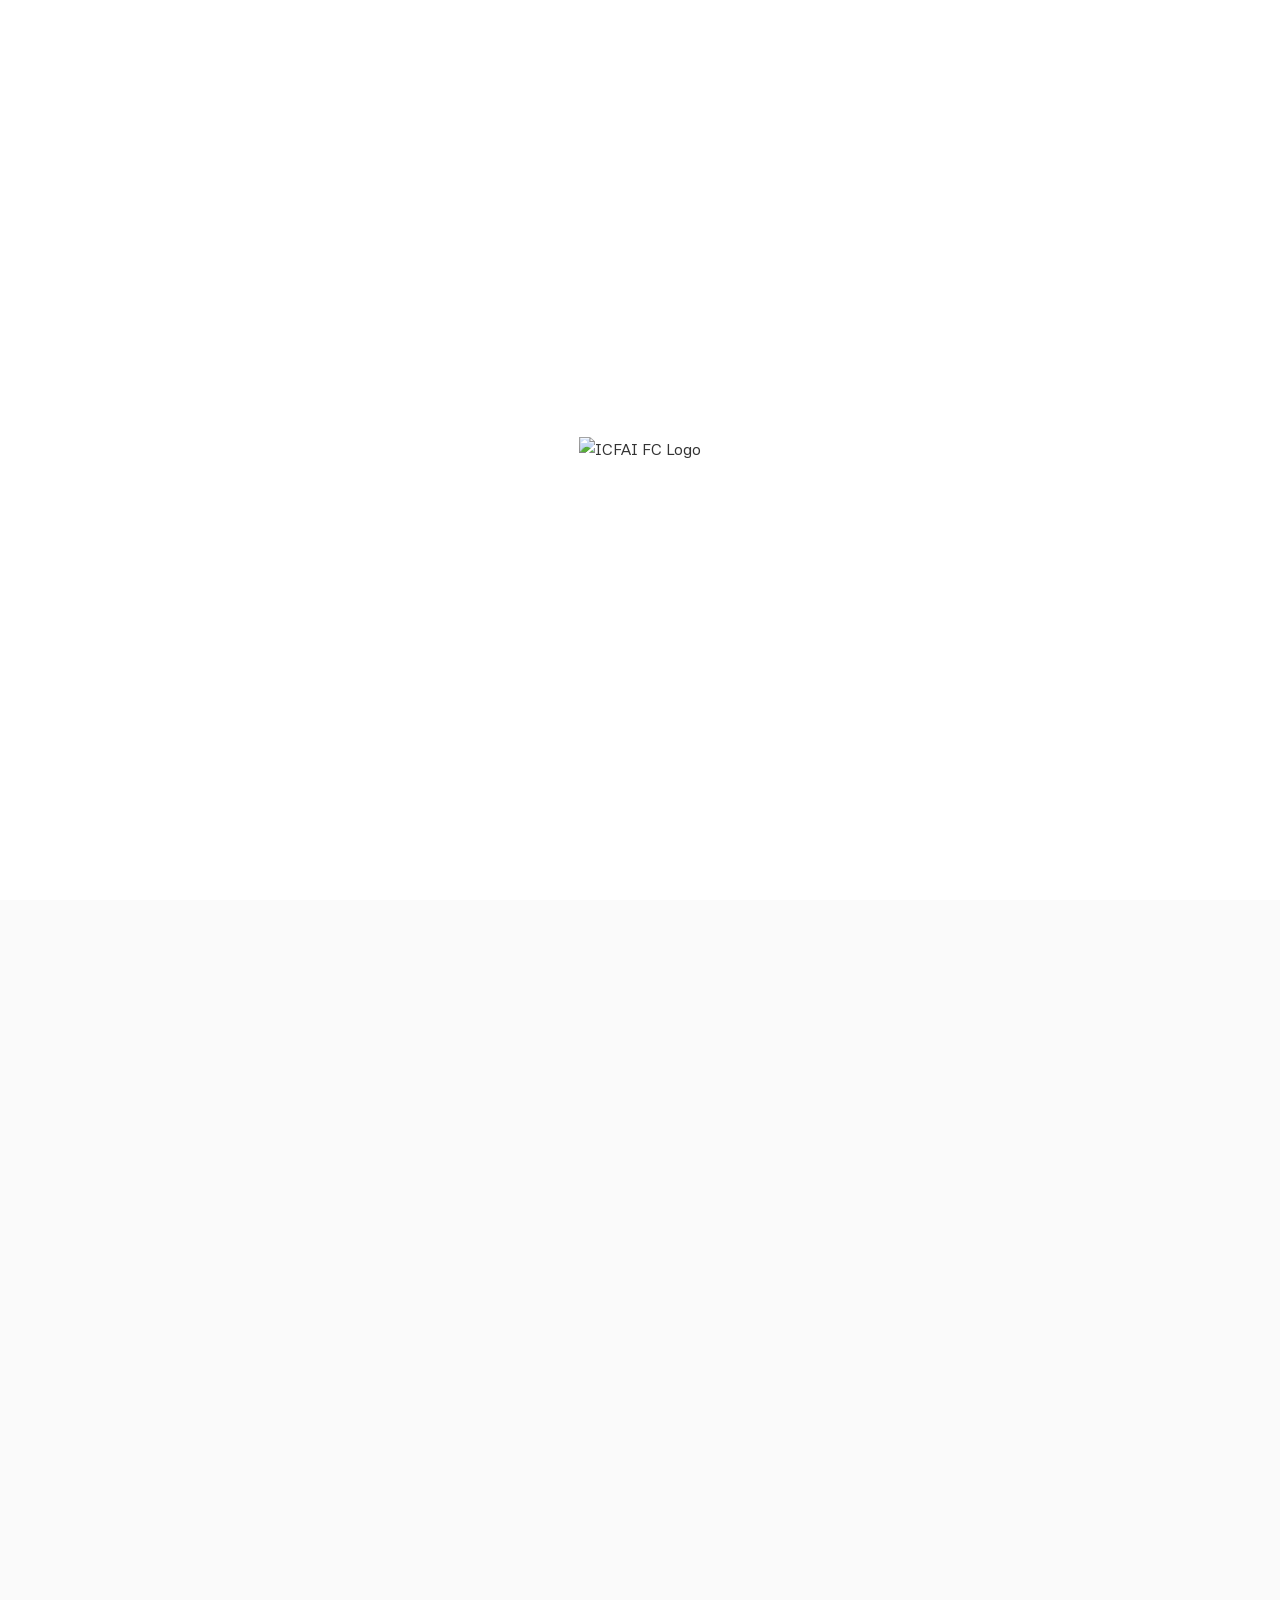
==== commit 67913b33: "Fix Facebook logo in footer and add brand hover color transition" ====
--- a/index.html
+++ b/index.html
@@ -635,7 +635,7 @@
                 <img src="./assets/images/instagram-logo (1).webp" alt="Instagram" />
               </a>
               <a href="https://www.facebook.com/icfaifc" target="_blank">
-                <img src="./assets/images/facebook.webp" alt="Facebook" />
+                <img src="./assets/images/download__7_-removebg-preview (1).webp" alt="Facebook" />
               </a>
               <span></span>
             </div>
--- a/assets/css/styles.css
+++ b/assets/css/styles.css
@@ -2688,12 +2688,13 @@
   width: 28px;
   height: 28px;
   filter: brightness(0) invert(1);
-  transition: transform 0.3s ease;
+  transition: transform 0.3s ease, filter 0.3s ease;
   cursor: pointer;
 }
 
 .footer-social-handles .social-row img:hover {
   transform: scale(1.1);
+  filter: none;
 }
 
 
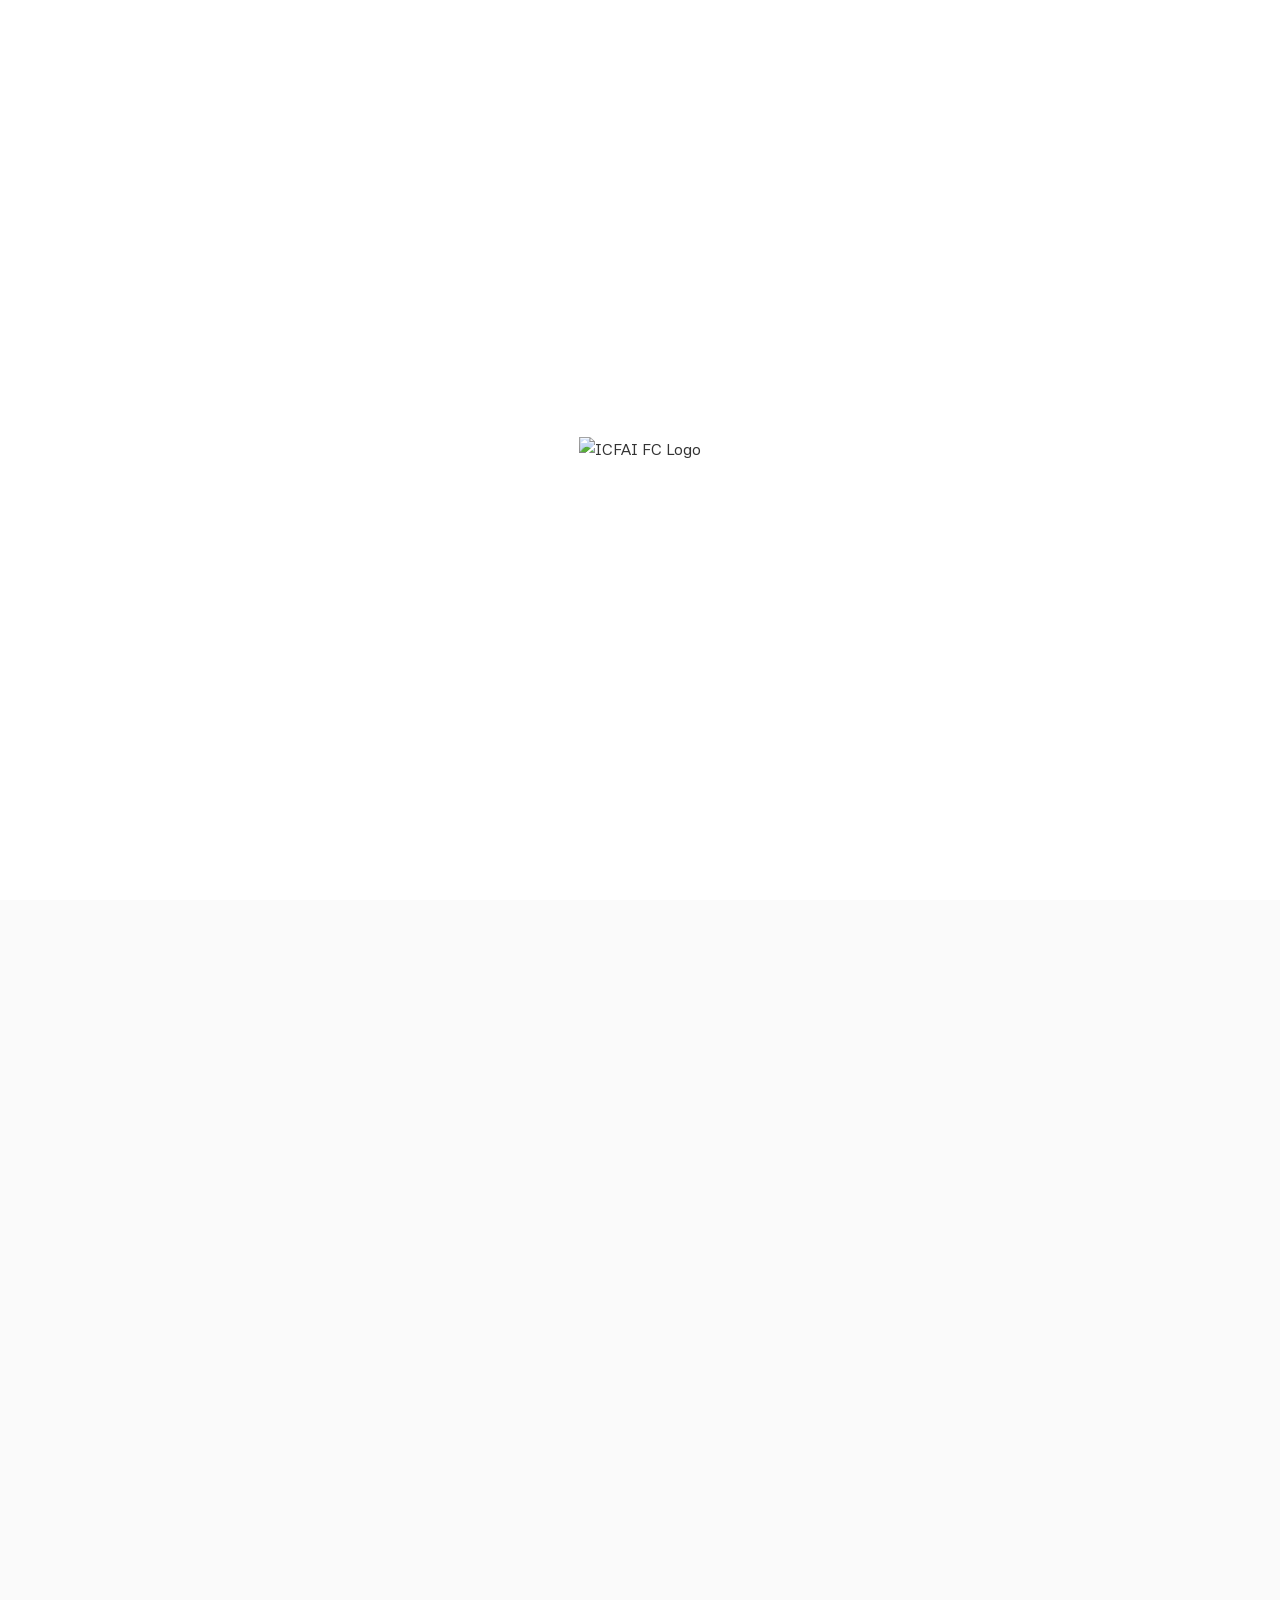
==== commit 27ba7e44: "Update trophy card background color to premium maroon gradient and gold border, and use transparent " ====
--- a/index.html
+++ b/index.html
@@ -6,7 +6,7 @@
   <meta name="viewport" content="width=device-width, initial-scale=1.0" />
   <title>ICFAI FC - Football Club</title>
   <link rel="icon" href="./assets/images/favicon.ico" type="image/x-icon" />
-  <link rel="stylesheet" href="assets/css/styles.css?v=3.2" />
+  <link rel="stylesheet" href="assets/css/styles.css?v=3.3" />
   <link href="https://cdnjs.cloudflare.com/ajax/libs/font-awesome/6.0.0/css/all.min.css" rel="stylesheet">
 </head>
 
@@ -213,7 +213,7 @@
     <div class="achievment a">
       <div class="setA">
         <div class="image-content" id="trophy">
-          <img src="./assets/images/trophy_white.webp" alt="ICFAI FC Fair Play Trophy" srcset="">
+          <img src="./assets/images/trophy.webp" alt="ICFAI FC Fair Play Trophy" srcset="">
         </div>
         <div class="textContent">
           <img src="./assets/images/qleft.webp" alt="Quote Icon" class="quote-icon-left">
--- a/assets/css/styles.css
+++ b/assets/css/styles.css
@@ -989,14 +989,14 @@
 }
 
 .a {
-  background: url('../images/achievment-bg.webp');
+  background: url('../images/achievment-bg.webp?v=3');
   background-position: center;
   background-size: cover;
   background-repeat: no-repeat;
 }
 
 .b {
-  background: url('../images/achievment-bg2.webp');
+  background: url('../images/achievment-bg2.webp?v=3');
   background-position: center;
   background-size: contain;
   background-repeat: no-repeat;
@@ -1128,11 +1128,11 @@
   align-items: center;
   justify-content: center;
   border-radius: 20px;
-  background: rgba(255, 255, 255, 0.75);
+  background: linear-gradient(135deg, rgba(92, 28, 51, 0.85), rgba(60, 10, 25, 0.95));
   backdrop-filter: blur(18px);
   -webkit-backdrop-filter: blur(18px);
-  border: 1px solid rgba(255, 255, 255, 0.9);
-  box-shadow: 0 8px 32px rgba(255, 255, 255, 0.4), 0 4px 16px rgba(0, 0, 0, 0.15);
+  border: 2px solid rgba(253, 216, 53, 0.85);
+  box-shadow: 0 8px 32px rgba(92, 28, 51, 0.4), 0 4px 16px rgba(0, 0, 0, 0.25);
   width: 30%;
   height: 10%;
   margin: 50px;
@@ -1440,7 +1440,7 @@
 }
 
 .c {
-  background: url('../images/achievment-bg3.webp');
+  background: url('../images/achievment-bg3.webp?v=3');
   background-position: center;
   background-repeat: no-repeat;
   background-size: cover;
@@ -1562,7 +1562,7 @@
 }
 
 .d {
-  background: url('../images/achievment-bg4.webp'), url('../images/football.webp');
+  background: url('../images/achievment-bg4.webp?v=3'), url('../images/football.webp');
   background-position: center, right bottom;
   background-repeat: no-repeat;
   background-size: contain, 20%;
@@ -1672,7 +1672,7 @@
 }
 
 .e {
-  background: url('../images/achievment-bg5.webp');
+  background: url('../images/achievment-bg5.webp?v=3');
   background-position: center;
   background-size: contain;
 }
@@ -1738,7 +1738,7 @@
 }
 
 .f {
-  background: linear-gradient(135deg, rgba(5, 0, 0, 0.3), rgba(0, 0, 0, 0.6)), url('../images/achievment-bg6.webp') no-repeat;
+  background: linear-gradient(135deg, rgba(5, 0, 0, 0.3), rgba(0, 0, 0, 0.6)), url('../images/achievment-bg6.webp?v=3') no-repeat;
   background-position: center;
   background-size: cover;
 }
@@ -1836,7 +1836,7 @@
 }
 
 .g {
-  background: linear-gradient(135deg, rgba(3, 3, 3, 0.3), rgba(56, 55, 55, 0.773)), url('../images/achievment-bg7.webp') no-repeat;
+  background: linear-gradient(135deg, rgba(3, 3, 3, 0.3), rgba(56, 55, 55, 0.773)), url('../images/achievment-bg7.webp?v=3') no-repeat;
   background-position: center;
   background-size: cover;
 }
@@ -3658,7 +3658,7 @@
 
 .featured-video-section {
   text-align: center;
-  background: linear-gradient(135deg, rgba(56, 54, 54, 0.85) 0%, rgba(209, 206, 206, 0.5) 100%), url(../images/achievment-bg4.webp);
+  background: linear-gradient(135deg, rgba(56, 54, 54, 0.85) 0%, rgba(209, 206, 206, 0.5) 100%), url(../images/achievment-bg4.webp?v=3);
   background-size: cover;
   background-repeat: no-repeat;
   background-position: center;
@@ -4168,7 +4168,7 @@
 .participation-section {
   text-align: center;
   padding: 100px 20px;
-  background: linear-gradient(135deg, rgba(20, 0, 0, 0.9), rgba(0, 0, 0, 0.95)), url('../images/achievment-bg.webp');
+  background: linear-gradient(135deg, rgba(20, 0, 0, 0.9), rgba(0, 0, 0, 0.95)), url('../images/achievment-bg.webp?v=3');
   background-position: center;
   background-size: cover;
   font-family: 'Oswald', sans-serif;
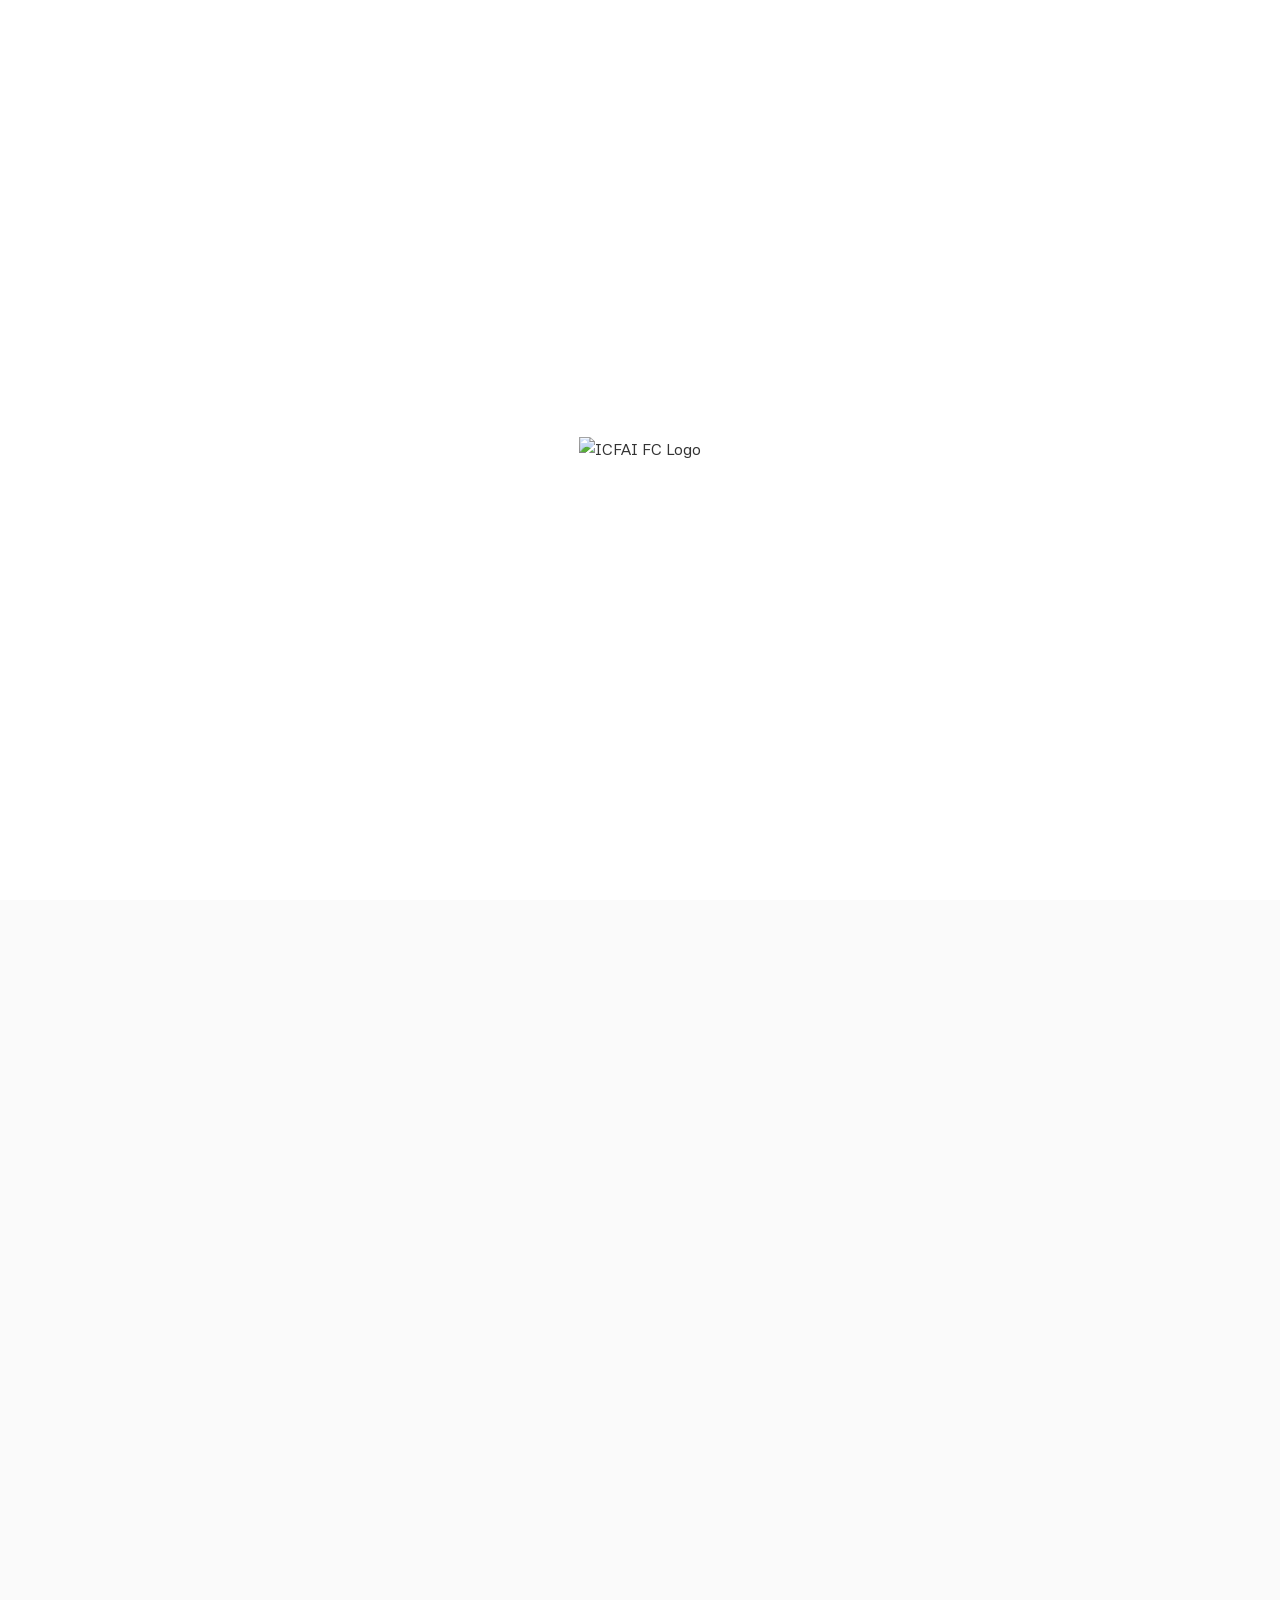
==== commit 0a729654: "Add files via upload updated files" ====
--- a/index.html
+++ b/index.html
@@ -6,7 +6,7 @@
   <meta name="viewport" content="width=device-width, initial-scale=1.0" />
   <title>ICFAI FC - Football Club</title>
   <link rel="icon" href="./assets/images/favicon.ico" type="image/x-icon" />
-  <link rel="stylesheet" href="assets/css/styles.css?v=3.3" />
+  <link rel="stylesheet" href="assets/css/styles.css?v=20260701-006" />
   <link href="https://cdnjs.cloudflare.com/ajax/libs/font-awesome/6.0.0/css/all.min.css" rel="stylesheet">
 </head>
 
@@ -78,12 +78,7 @@
   <div class="nav">
     <div class="nav-container">
       <ul class="links left">
-        <li>
-          <a href="javascript:void(0)" class="sidebar-toggle-btn" id="sidebarToggleBtn"
-            style="color: white; text-decoration: none; font-family: 'Oswald', sans-serif; font-weight: 500;">
-            <i class="fas fa-bars" style="margin-right: 8px;"></i> Menu
-          </a>
-        </li>
+
         <li><a href="#home">Home</a></li>
         <li><a href="#results"> Fixtures & Results</a></li>
         <li><a href="#squad">Star Players</a></li>
@@ -519,38 +514,15 @@
       <a href="./news.html" class="newsdirectbtn">View More</a>
     </div>
   </section>
-  <!-- Participation Section -->
-  <section class="participation-section" id="participation">
-    <div class="participation-container">
-      <h2 class="participation-title">Participation</h2>
-      <p class="participation-subtitle">Join the ICFAI Football Club! Register using the Google Form below to
-        participate in our trials, membership recruitment, and volunteering activities.</p>
-
-      <div class="participation-card">
-        <div class="form-icon">
-          <i class="fas fa-file-signature"></i>
-        </div>
-        <h3>Registration Form</h3>
-        <p>Please click the button below to open the official registration form in a new tab. Fill out your details, and
-          our club representatives will get in touch with you shortly.</p>
-
-        <!-- TODO: Replace the href below with your actual Google Form URL -->
-        <a href="https://docs.google.com/forms/d/e/1FAIpQLSf_YOUR_GOOGLE_FORM_ID_HERE/viewform?usp=sf_link"
-          target="_blank" class="participation-btn">
-          <i class="fab fa-google"></i> Open Google Form
-        </a>
-      </div>
-    </div>
-  </section>
+
 
 
   <!--Gourab's Code-->
 
   <section class="sponsors-section" id="sponsors-section">
     <div class="sponsor-logos">
-      <div class="logo-box sponsor-logo-left">
+      <div class="logo-box">
         <img src="./assets/images/icfai.webp" alt="ICFAI University Tripura Logo">
-        <p class="sponsor-name">ICFAI University Tripura</p>
       </div>
       <div class="logo-box sponsor-banner-box">
         <img src="./assets/images/sponser.webp?v=1.5" alt="Our Sponsor - ICFAI University Tripura">
